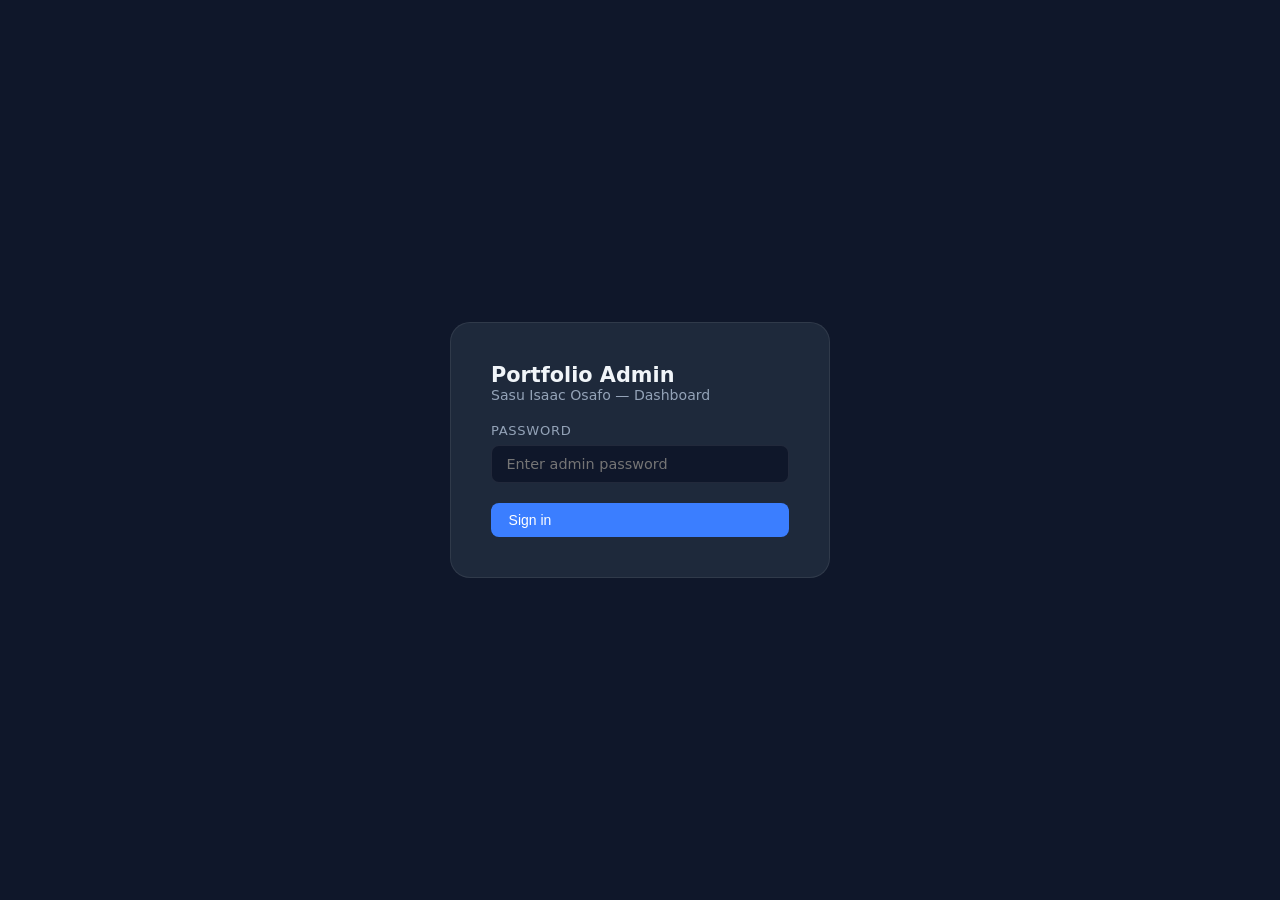
==== admin.html @ 4c16bf9d "Add portfolio CMS admin dashboard - database.py: SQLite helpers (projects CRUD, reorder) - app.py: a" ====
<!DOCTYPE html>
<html lang="en">
<head>
<meta charset="UTF-8">
<meta name="viewport" content="width=device-width, initial-scale=1.0">
<title>Portfolio Admin — Sasu Isaac Osafo</title>
<meta name="robots" content="noindex, nofollow">
<style>
  *, *::before, *::after { box-sizing: border-box; margin: 0; padding: 0; }

  :root {
    --bg: #0f172a;
    --surface: #1e293b;
    --surface2: #263349;
    --border: rgba(255,255,255,0.08);
    --accent: #3b7eff;
    --accent-soft: rgba(59,126,255,0.15);
    --text: #f1f5f9;
    --muted: #94a3b8;
    --danger: #ef4444;
    --danger-soft: rgba(239,68,68,0.12);
    --success: #22c55e;
    --radius: 12px;
  }

  body { font-family: 'Inter', system-ui, sans-serif; background: var(--bg); color: var(--text); min-height: 100vh; }

  /* ── LOGIN ── */
  #login-screen {
    display: flex; align-items: center; justify-content: center;
    min-height: 100vh;
  }
  .login-card {
    background: var(--surface); border: 1px solid var(--border);
    border-radius: 20px; padding: 2.5rem; width: 100%; max-width: 380px;
    display: flex; flex-direction: column; gap: 1.25rem;
  }
  .login-card h1 { font-size: 1.3rem; font-weight: 700; }
  .login-card p  { color: var(--muted); font-size: 0.88rem; }

  /* ── LAYOUT ── */
  #app { display: none; flex-direction: column; min-height: 100vh; }

  .topbar {
    display: flex; align-items: center; justify-content: space-between;
    padding: 1rem 2rem; background: var(--surface);
    border-bottom: 1px solid var(--border); position: sticky; top: 0; z-index: 10;
  }
  .topbar__brand { font-weight: 700; font-size: 1rem; display: flex; align-items: center; gap: 0.6rem; }
  .topbar__brand span { color: var(--accent); }

  .main { padding: 2rem; max-width: 1100px; margin: 0 auto; width: 100%; }

  /* ── BUTTONS ── */
  .btn {
    display: inline-flex; align-items: center; gap: 0.4rem;
    padding: 0.55rem 1.1rem; border-radius: 8px; font-size: 0.875rem;
    font-weight: 500; cursor: pointer; border: none; transition: all 150ms;
    text-decoration: none;
  }
  .btn--primary { background: var(--accent); color: #fff; }
  .btn--primary:hover { background: #2563eb; }
  .btn--ghost { background: transparent; color: var(--muted); border: 1px solid var(--border); }
  .btn--ghost:hover { color: var(--text); border-color: rgba(255,255,255,0.2); }
  .btn--danger { background: var(--danger-soft); color: var(--danger); border: 1px solid rgba(239,68,68,0.2); }
  .btn--danger:hover { background: var(--danger); color: #fff; }
  .btn--sm { padding: 0.35rem 0.75rem; font-size: 0.8rem; }

  /* ── FORM FIELDS ── */
  .field { display: flex; flex-direction: column; gap: 0.4rem; }
  .field label { font-size: 0.82rem; font-weight: 500; color: var(--muted); text-transform: uppercase; letter-spacing: 0.05em; }
  .field input, .field textarea, .field select {
    background: var(--bg); border: 1px solid var(--border);
    border-radius: 8px; padding: 0.65rem 0.9rem;
    color: var(--text); font-size: 0.9rem; font-family: inherit;
    transition: border-color 150ms; outline: none; width: 100%;
  }
  .field input:focus, .field textarea:focus { border-color: var(--accent); }
  .field textarea { resize: vertical; min-height: 80px; }
  .tags-input { display: flex; flex-wrap: wrap; gap: 0.4rem; align-items: center;
    background: var(--bg); border: 1px solid var(--border); border-radius: 8px;
    padding: 0.5rem 0.75rem; min-height: 42px; cursor: text; }
  .tags-input:focus-within { border-color: var(--accent); }
  .tag-pill {
    display: inline-flex; align-items: center; gap: 0.3rem;
    background: var(--accent-soft); border: 1px solid rgba(59,126,255,0.3);
    color: #93c5fd; border-radius: 999px; padding: 0.15rem 0.6rem; font-size: 0.78rem;
  }
  .tag-pill button { background: none; border: none; color: inherit; cursor: pointer; font-size: 0.9rem; line-height: 1; padding: 0; }
  .tags-input input[type="text"] {
    border: none; background: transparent; outline: none;
    color: var(--text); font-size: 0.875rem; min-width: 80px; flex: 1; padding: 0;
  }

  /* ── PROJECTS GRID ── */
  .section-header {
    display: flex; align-items: center; justify-content: space-between;
    margin-bottom: 1.5rem;
  }
  .section-header h2 { font-size: 1.1rem; font-weight: 600; }

  .projects-grid {
    display: grid; grid-template-columns: repeat(auto-fill, minmax(300px, 1fr));
    gap: 1.25rem;
  }

  .project-card {
    background: var(--surface); border: 1px solid var(--border);
    border-radius: var(--radius); overflow: hidden;
    display: flex; flex-direction: column;
    transition: border-color 200ms;
  }
  .project-card:hover { border-color: rgba(59,126,255,0.3); }

  .project-card__thumb {
    width: 100%; height: 180px; object-fit: cover;
    background: var(--surface2);
  }
  .project-card__thumb--placeholder {
    width: 100%; height: 180px; background: var(--surface2);
    display: flex; align-items: center; justify-content: center;
    color: var(--muted); font-size: 2rem;
  }

  .project-card__body { padding: 1rem 1.1rem; flex: 1; display: flex; flex-direction: column; gap: 0.5rem; }
  .project-card__title { font-weight: 600; font-size: 0.95rem; }
  .project-card__desc { font-size: 0.82rem; color: var(--muted); line-height: 1.5; flex: 1; }
  .project-card__tags { display: flex; flex-wrap: wrap; gap: 0.3rem; }
  .project-card__tag {
    font-size: 0.7rem; font-weight: 600; padding: 0.15rem 0.5rem;
    border-radius: 999px; background: var(--accent-soft);
    color: #93c5fd; border: 1px solid rgba(59,126,255,0.25);
  }
  .project-card__actions { display: flex; gap: 0.5rem; padding: 0.75rem 1.1rem; border-top: 1px solid var(--border); }

  /* ── MODAL ── */
  .modal-backdrop {
    display: none; position: fixed; inset: 0; background: rgba(0,0,0,0.6);
    z-index: 100; align-items: center; justify-content: center; padding: 1rem;
  }
  .modal-backdrop.is-open { display: flex; }
  .modal {
    background: var(--surface); border: 1px solid var(--border);
    border-radius: 20px; padding: 2rem; width: 100%; max-width: 560px;
    max-height: 90vh; overflow-y: auto;
    display: flex; flex-direction: column; gap: 1.25rem;
  }
  .modal__header { display: flex; align-items: center; justify-content: space-between; }
  .modal__header h3 { font-size: 1.1rem; font-weight: 700; }
  .modal__close { background: none; border: none; color: var(--muted); font-size: 1.4rem; cursor: pointer; line-height: 1; }
  .modal__close:hover { color: var(--text); }
  .modal__footer { display: flex; gap: 0.75rem; justify-content: flex-end; padding-top: 0.5rem; }

  /* ── IMAGE UPLOAD ── */
  .upload-area {
    border: 2px dashed var(--border); border-radius: var(--radius);
    padding: 1.5rem; text-align: center; cursor: pointer;
    transition: border-color 200ms, background 200ms;
    color: var(--muted); font-size: 0.875rem;
  }
  .upload-area:hover, .upload-area.drag-over { border-color: var(--accent); background: var(--accent-soft); }
  .upload-area input[type="file"] { display: none; }
  .upload-preview { max-width: 100%; max-height: 160px; border-radius: 8px; margin-top: 0.75rem; display: none; }

  /* ── TOAST ── */
  .toast-stack { position: fixed; bottom: 1.5rem; right: 1.5rem; display: flex; flex-direction: column; gap: 0.5rem; z-index: 999; }
  .toast {
    padding: 0.75rem 1.2rem; border-radius: 10px; font-size: 0.875rem; font-weight: 500;
    min-width: 220px; max-width: 340px; box-shadow: 0 8px 24px rgba(0,0,0,0.3);
    animation: slideIn 200ms ease;
  }
  .toast--success { background: #166534; color: #bbf7d0; border: 1px solid #16a34a; }
  .toast--error   { background: #7f1d1d; color: #fecaca; border: 1px solid #dc2626; }
  @keyframes slideIn { from { opacity:0; transform: translateX(16px); } to { opacity:1; transform: translateX(0); } }

  /* ── EMPTY STATE ── */
  .empty { text-align: center; padding: 4rem 2rem; color: var(--muted); }
  .empty p { margin-top: 0.5rem; font-size: 0.9rem; }

  /* ── SPINNER ── */
  .spinner { width: 20px; height: 20px; border: 2px solid var(--border); border-top-color: var(--accent); border-radius: 50%; animation: spin 0.7s linear infinite; }
  @keyframes spin { to { transform: rotate(360deg); } }

  .loading-state { display: flex; align-items: center; justify-content: center; padding: 3rem; gap: 0.75rem; color: var(--muted); }
</style>
</head>
<body>

<!-- ── LOGIN ─────────────────────────────────────────────── -->
<div id="login-screen">
  <div class="login-card">
    <div>
      <h1>Portfolio Admin</h1>
      <p>Sasu Isaac Osafo — Dashboard</p>
    </div>
    <div class="field">
      <label>Password</label>
      <input type="password" id="login-pass" placeholder="Enter admin password" />
    </div>
    <button class="btn btn--primary" id="login-btn">Sign in</button>
    <p id="login-error" style="color:var(--danger);font-size:.85rem;display:none;">Wrong password. Try again.</p>
  </div>
</div>

<!-- ── APP ───────────────────────────────────────────────── -->
<div id="app">
  <div class="topbar">
    <div class="topbar__brand">
      &#9670; Portfolio <span>Admin</span>
    </div>
    <div style="display:flex;gap:.75rem;align-items:center;">
      <a class="btn btn--ghost btn--sm" href="/" target="_blank">View site ↗</a>
      <button class="btn btn--ghost btn--sm" id="logout-btn">Sign out</button>
    </div>
  </div>

  <div class="main">
    <div class="section-header">
      <h2>Signature Engagements</h2>
      <button class="btn btn--primary" id="add-btn">+ Add project</button>
    </div>
    <div id="projects-container">
      <div class="loading-state"><div class="spinner"></div> Loading…</div>
    </div>
  </div>
</div>

<!-- ── MODAL ─────────────────────────────────────────────── -->
<div class="modal-backdrop" id="modal">
  <div class="modal">
    <div class="modal__header">
      <h3 id="modal-title">Add project</h3>
      <button class="modal__close" id="modal-close">&times;</button>
    </div>

    <div class="field">
      <label>Project title *</label>
      <input type="text" id="f-title" placeholder="e.g. SourceScout AI" />
    </div>

    <div class="field">
      <label>Description</label>
      <textarea id="f-desc" placeholder="What does this project do? Who is it for?"></textarea>
    </div>

    <div class="field">
      <label>Project URL</label>
      <input type="url" id="f-url" placeholder="https://yourproject.com" />
    </div>

    <div class="field">
      <label>Tech stack / tags <span style="font-weight:400;text-transform:none;letter-spacing:0">(press Enter or comma to add)</span></label>
      <div class="tags-input" id="tags-input">
        <input type="text" id="tags-raw" placeholder="Python, Flask…" />
      </div>
    </div>

    <div class="field">
      <label>Image</label>
      <div class="upload-area" id="upload-area">
        <input type="file" id="f-image-file" accept="image/*" />
        <div id="upload-placeholder">
          <div style="font-size:1.5rem;margin-bottom:.4rem;">&#128444;</div>
          Click to upload an image, or drag &amp; drop
          <div style="font-size:.78rem;margin-top:.25rem;opacity:.6">PNG, JPG, GIF, WebP</div>
        </div>
        <img id="upload-preview" class="upload-preview" alt="Preview" />
      </div>
      <div style="display:flex;align-items:center;gap:.5rem;margin-top:.5rem;color:var(--muted);font-size:.82rem;">
        <span>— or paste a URL —</span>
      </div>
      <input type="url" id="f-image-url" placeholder="https://example.com/image.png" />
    </div>

    <div class="field">
      <label>Display order <span style="font-weight:400;text-transform:none;letter-spacing:0">(0 = first)</span></label>
      <input type="number" id="f-order" value="0" min="0" />
    </div>

    <div class="modal__footer">
      <button class="btn btn--ghost" id="modal-cancel">Cancel</button>
      <button class="btn btn--primary" id="modal-save">Save project</button>
    </div>
  </div>
</div>

<!-- ── TOASTS ─────────────────────────────────────────────── -->
<div class="toast-stack" id="toasts"></div>

<script>
const API = '';
let editingId = null;
let currentTags = [];

// ── Toast ──────────────────────────────────────────────────
function toast(msg, type = 'success') {
  const el = document.createElement('div');
  el.className = `toast toast--${type}`;
  el.textContent = msg;
  document.getElementById('toasts').appendChild(el);
  setTimeout(() => el.remove(), 3500);
}

// ── Auth ───────────────────────────────────────────────────
document.getElementById('login-pass').addEventListener('keydown', e => {
  if (e.key === 'Enter') document.getElementById('login-btn').click();
});

document.getElementById('login-btn').addEventListener('click', async () => {
  const pass = document.getElementById('login-pass').value;
  const btn = document.getElementById('login-btn');
  btn.textContent = 'Signing in…'; btn.disabled = true;
  try {
    const r = await fetch(`${API}/api/admin/login`, {
      method: 'POST', headers: {'Content-Type':'application/json'},
      body: JSON.stringify({ password: pass }), credentials: 'include'
    });
    const d = await r.json();
    if (d.success) {
      document.getElementById('login-screen').style.display = 'none';
      document.getElementById('app').style.display = 'flex';
      loadProjects();
    } else {
      document.getElementById('login-error').style.display = 'block';
    }
  } finally {
    btn.textContent = 'Sign in'; btn.disabled = false;
  }
});

document.getElementById('logout-btn').addEventListener('click', async () => {
  await fetch(`${API}/api/admin/logout`, { method: 'POST', credentials: 'include' });
  location.reload();
});

// Check existing session on load
(async () => {
  const r = await fetch(`${API}/api/admin/check`, { credentials: 'include' });
  const d = await r.json();
  if (d.authenticated) {
    document.getElementById('login-screen').style.display = 'none';
    document.getElementById('app').style.display = 'flex';
    loadProjects();
  }
})();

// ── Projects ───────────────────────────────────────────────
async function loadProjects() {
  const container = document.getElementById('projects-container');
  container.innerHTML = '<div class="loading-state"><div class="spinner"></div> Loading…</div>';
  const r = await fetch(`${API}/api/admin/projects`, { credentials: 'include' });
  const projects = await r.json();
  renderProjects(projects);
}

function renderProjects(projects) {
  const container = document.getElementById('projects-container');
  if (!projects.length) {
    container.innerHTML = '<div class="empty"><div style="font-size:2.5rem">📂</div><p>No projects yet. Add your first one!</p></div>';
    return;
  }
  container.innerHTML = '';
  const grid = document.createElement('div');
  grid.className = 'projects-grid';
  projects.forEach(p => grid.appendChild(buildCard(p)));
  container.appendChild(grid);
}

function buildCard(p) {
  const card = document.createElement('div');
  card.className = 'project-card';
  card.dataset.id = p.id;

  const imgHtml = p.image_url
    ? `<img class="project-card__thumb" src="${p.image_url}" alt="${p.title}" onerror="this.style.display='none';this.nextElementSibling.style.display='flex'">`
      + `<div class="project-card__thumb--placeholder" style="display:none">🖼</div>`
    : `<div class="project-card__thumb--placeholder">🖼</div>`;

  const tagsHtml = (p.tags || []).map(t => `<span class="project-card__tag">${t}</span>`).join('');

  card.innerHTML = `
    ${imgHtml}
    <div class="project-card__body">
      <div class="project-card__title">${p.title}</div>
      <div class="project-card__desc">${p.description || '<em style="opacity:.5">No description</em>'}</div>
      ${tagsHtml ? `<div class="project-card__tags">${tagsHtml}</div>` : ''}
      ${p.project_url ? `<a href="${p.project_url}" target="_blank" rel="noopener" style="font-size:.8rem;color:var(--accent);margin-top:.25rem;display:inline-block;">${p.project_url} ↗</a>` : ''}
    </div>
    <div class="project-card__actions">
      <button class="btn btn--ghost btn--sm edit-btn">✏️ Edit</button>
      <button class="btn btn--danger btn--sm delete-btn">🗑 Delete</button>
    </div>`;

  card.querySelector('.edit-btn').addEventListener('click', () => openEdit(p));
  card.querySelector('.delete-btn').addEventListener('click', () => confirmDelete(p));
  return card;
}

// ── Tags input ─────────────────────────────────────────────
function renderTags() {
  const container = document.getElementById('tags-input');
  container.querySelectorAll('.tag-pill').forEach(el => el.remove());
  const input = document.getElementById('tags-raw');
  currentTags.forEach(tag => {
    const pill = document.createElement('span');
    pill.className = 'tag-pill';
    pill.innerHTML = `${tag} <button type="button" data-tag="${tag}">&times;</button>`;
    pill.querySelector('button').addEventListener('click', () => {
      currentTags = currentTags.filter(t => t !== tag);
      renderTags();
    });
    container.insertBefore(pill, input);
  });
}

document.getElementById('tags-input').addEventListener('click', () => {
  document.getElementById('tags-raw').focus();
});

document.getElementById('tags-raw').addEventListener('keydown', e => {
  if (e.key === 'Enter' || e.key === ',') {
    e.preventDefault();
    addTag(e.target.value);
  }
  if (e.key === 'Backspace' && !e.target.value && currentTags.length) {
    currentTags.pop();
    renderTags();
  }
});

document.getElementById('tags-raw').addEventListener('blur', e => {
  if (e.target.value.trim()) addTag(e.target.value);
});

function addTag(val) {
  const tag = val.trim().replace(/,/g, '');
  if (tag && !currentTags.includes(tag)) {
    currentTags.push(tag);
    renderTags();
  }
  document.getElementById('tags-raw').value = '';
}

// ── Image upload ───────────────────────────────────────────
let uploadedImageUrl = null;

const uploadArea = document.getElementById('upload-area');
const fileInput  = document.getElementById('f-image-file');
const preview    = document.getElementById('upload-preview');

uploadArea.addEventListener('click', () => fileInput.click());
uploadArea.addEventListener('dragover', e => { e.preventDefault(); uploadArea.classList.add('drag-over'); });
uploadArea.addEventListener('dragleave', () => uploadArea.classList.remove('drag-over'));
uploadArea.addEventListener('drop', e => {
  e.preventDefault(); uploadArea.classList.remove('drag-over');
  if (e.dataTransfer.files[0]) handleFile(e.dataTransfer.files[0]);
});
fileInput.addEventListener('change', () => { if (fileInput.files[0]) handleFile(fileInput.files[0]); });

async function handleFile(file) {
  const fd = new FormData();
  fd.append('image', file);
  uploadArea.querySelector('#upload-placeholder').textContent = 'Uploading…';
  try {
    const r = await fetch(`${API}/api/admin/upload`, { method: 'POST', body: fd, credentials: 'include' });
    const d = await r.json();
    if (d.url) {
      uploadedImageUrl = d.url;
      document.getElementById('f-image-url').value = d.url;
      preview.src = d.url;
      preview.style.display = 'block';
      document.getElementById('upload-placeholder').innerHTML = '✅ Uploaded';
    } else {
      toast(d.error || 'Upload failed', 'error');
      resetUploadArea();
    }
  } catch {
    toast('Upload failed', 'error');
    resetUploadArea();
  }
}

function resetUploadArea() {
  document.getElementById('upload-placeholder').innerHTML = `<div style="font-size:1.5rem;margin-bottom:.4rem;">🖼</div>Click to upload or drag & drop<div style="font-size:.78rem;margin-top:.25rem;opacity:.6">PNG, JPG, GIF, WebP</div>`;
  preview.style.display = 'none';
  uploadedImageUrl = null;
}

// ── Modal ──────────────────────────────────────────────────
function openModal(title) {
  document.getElementById('modal-title').textContent = title;
  document.getElementById('modal').classList.add('is-open');
}

function closeModal() {
  document.getElementById('modal').classList.remove('is-open');
  editingId = null;
  currentTags = [];
  document.getElementById('f-title').value = '';
  document.getElementById('f-desc').value = '';
  document.getElementById('f-url').value = '';
  document.getElementById('f-image-url').value = '';
  document.getElementById('f-order').value = 0;
  document.getElementById('tags-raw').value = '';
  renderTags();
  resetUploadArea();
}

document.getElementById('modal-close').addEventListener('click', closeModal);
document.getElementById('modal-cancel').addEventListener('click', closeModal);
document.getElementById('modal').addEventListener('click', e => { if (e.target === document.getElementById('modal')) closeModal(); });

document.getElementById('add-btn').addEventListener('click', () => {
  editingId = null;
  openModal('Add project');
});

function openEdit(p) {
  editingId = p.id;
  document.getElementById('f-title').value   = p.title || '';
  document.getElementById('f-desc').value    = p.description || '';
  document.getElementById('f-url').value     = p.project_url || '';
  document.getElementById('f-image-url').value = p.image_url || '';
  document.getElementById('f-order').value   = p.order_index ?? 0;
  currentTags = [...(p.tags || [])];
  renderTags();
  if (p.image_url) {
    preview.src = p.image_url;
    preview.style.display = 'block';
    document.getElementById('upload-placeholder').innerHTML = '✅ Image set';
  }
  openModal('Edit project');
}

document.getElementById('modal-save').addEventListener('click', async () => {
  const title = document.getElementById('f-title').value.trim();
  if (!title) { toast('Title is required', 'error'); return; }

  // Flush any unsubmitted tag text
  const rawTag = document.getElementById('tags-raw').value.trim();
  if (rawTag) addTag(rawTag);

  const imageUrl = document.getElementById('f-image-url').value.trim();

  const payload = {
    title,
    description: document.getElementById('f-desc').value.trim(),
    project_url: document.getElementById('f-url').value.trim(),
    image_url:   imageUrl,
    tags:        currentTags,
    order_index: parseInt(document.getElementById('f-order').value) || 0,
  };

  const btn = document.getElementById('modal-save');
  btn.textContent = 'Saving…'; btn.disabled = true;

  try {
    const url    = editingId ? `${API}/api/admin/projects/${editingId}` : `${API}/api/admin/projects`;
    const method = editingId ? 'PUT' : 'POST';
    const r = await fetch(url, {
      method, credentials: 'include',
      headers: {'Content-Type':'application/json'},
      body: JSON.stringify(payload)
    });
    if (r.ok) {
      toast(editingId ? 'Project updated ✓' : 'Project added ✓');
      closeModal();
      loadProjects();
    } else {
      const d = await r.json();
      toast(d.error || 'Save failed', 'error');
    }
  } finally {
    btn.textContent = 'Save project'; btn.disabled = false;
  }
});

// ── Delete ─────────────────────────────────────────────────
function confirmDelete(p) {
  if (!confirm(`Delete "${p.title}"? This cannot be undone.`)) return;
  fetch(`${API}/api/admin/projects/${p.id}`, { method: 'DELETE', credentials: 'include' })
    .then(() => { toast('Project deleted'); loadProjects(); })
    .catch(() => toast('Delete failed', 'error'));
}
</script>
</body>
</html>
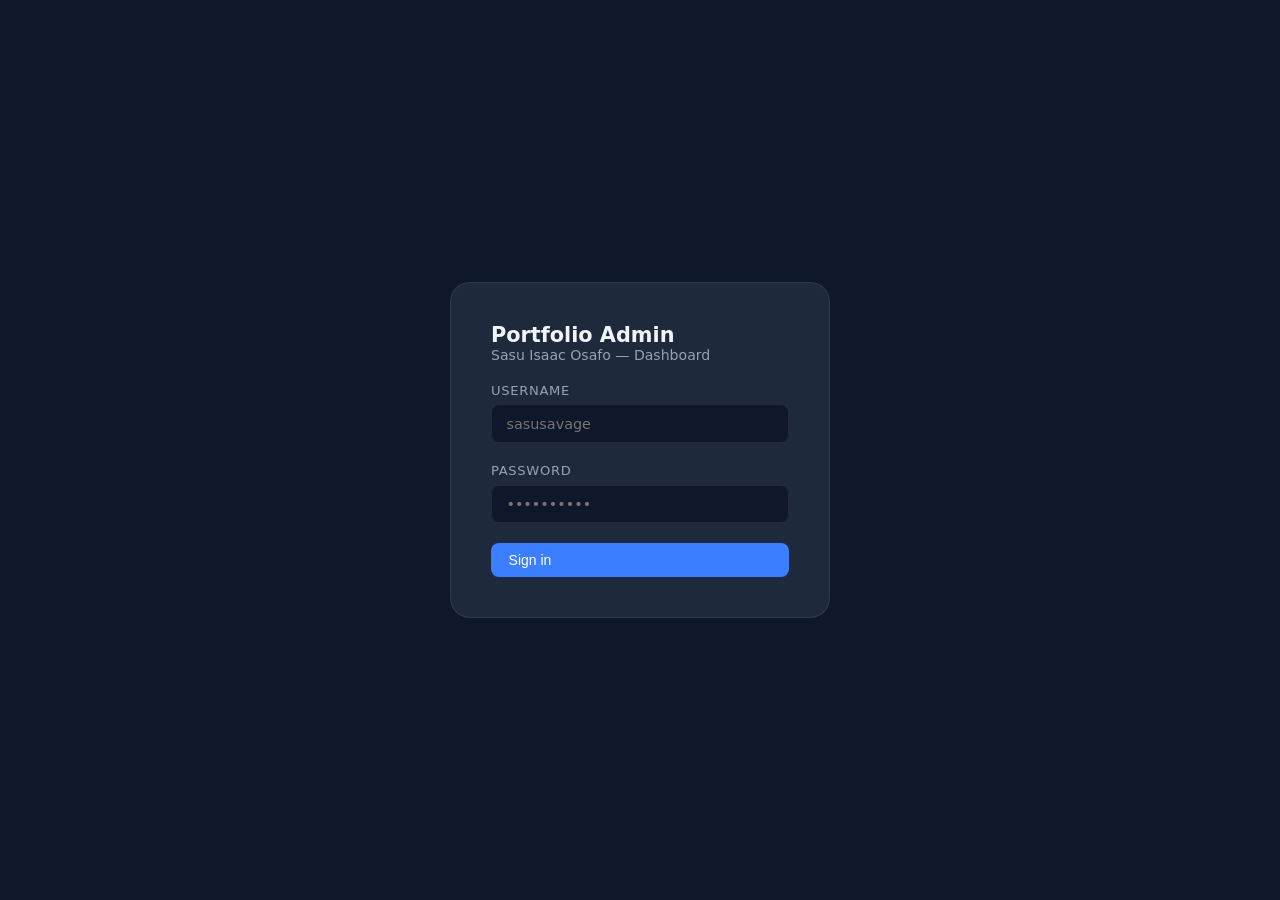
==== commit 870e4854: "Switch to PostgreSQL, hash admin credentials in DB, configurable upload path - database.py: rewritte" ====
--- a/admin.html
+++ b/admin.html
@@ -194,11 +194,15 @@
       <p>Sasu Isaac Osafo — Dashboard</p>
     </div>
     <div class="field">
+      <label>Username</label>
+      <input type="text" id="login-user" placeholder="sasusavage" autocomplete="username" />
+    </div>
+    <div class="field">
       <label>Password</label>
-      <input type="password" id="login-pass" placeholder="Enter admin password" />
+      <input type="password" id="login-pass" placeholder="••••••••••" autocomplete="current-password" />
     </div>
     <button class="btn btn--primary" id="login-btn">Sign in</button>
-    <p id="login-error" style="color:var(--danger);font-size:.85rem;display:none;">Wrong password. Try again.</p>
+    <p id="login-error" style="color:var(--danger);font-size:.85rem;display:none;">Invalid username or password.</p>
   </div>
 </div>
 
@@ -302,18 +306,21 @@
 }
 
 // ── Auth ───────────────────────────────────────────────────
-document.getElementById('login-pass').addEventListener('keydown', e => {
-  if (e.key === 'Enter') document.getElementById('login-btn').click();
+['login-user', 'login-pass'].forEach(id => {
+  document.getElementById(id).addEventListener('keydown', e => {
+    if (e.key === 'Enter') document.getElementById('login-btn').click();
+  });
 });
 
 document.getElementById('login-btn').addEventListener('click', async () => {
-  const pass = document.getElementById('login-pass').value;
-  const btn = document.getElementById('login-btn');
+  const username = document.getElementById('login-user').value.trim();
+  const pass     = document.getElementById('login-pass').value;
+  const btn      = document.getElementById('login-btn');
   btn.textContent = 'Signing in…'; btn.disabled = true;
   try {
     const r = await fetch(`${API}/api/admin/login`, {
       method: 'POST', headers: {'Content-Type':'application/json'},
-      body: JSON.stringify({ password: pass }), credentials: 'include'
+      body: JSON.stringify({ username, password: pass }), credentials: 'include'
     });
     const d = await r.json();
     if (d.success) {
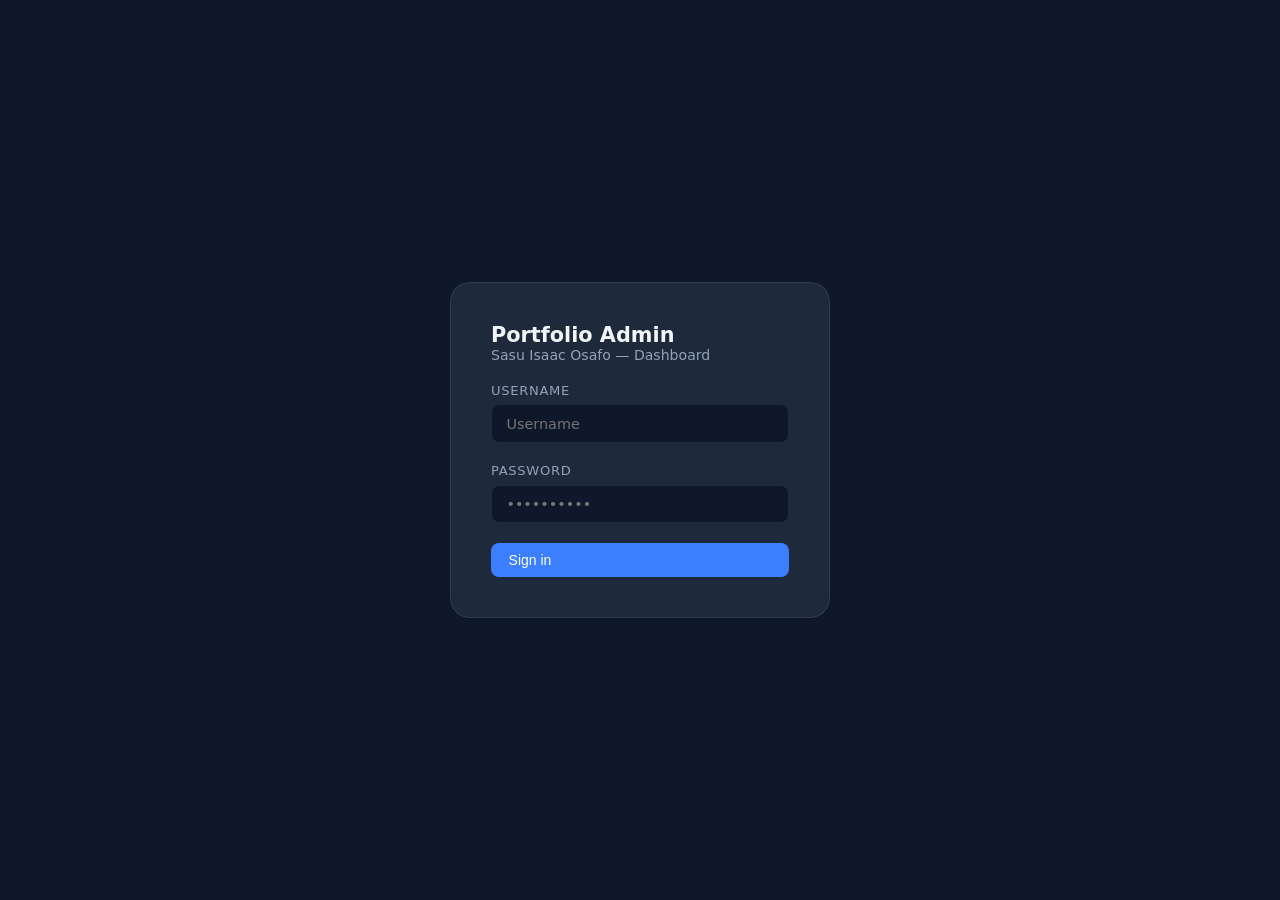
==== commit 85a27c86: "Remove hardcoded username from admin login placeholder" ====
--- a/admin.html
+++ b/admin.html
@@ -195,7 +195,7 @@
     </div>
     <div class="field">
       <label>Username</label>
-      <input type="text" id="login-user" placeholder="sasusavage" autocomplete="username" />
+      <input type="text" id="login-user" placeholder="Username" autocomplete="username" />
     </div>
     <div class="field">
       <label>Password</label>
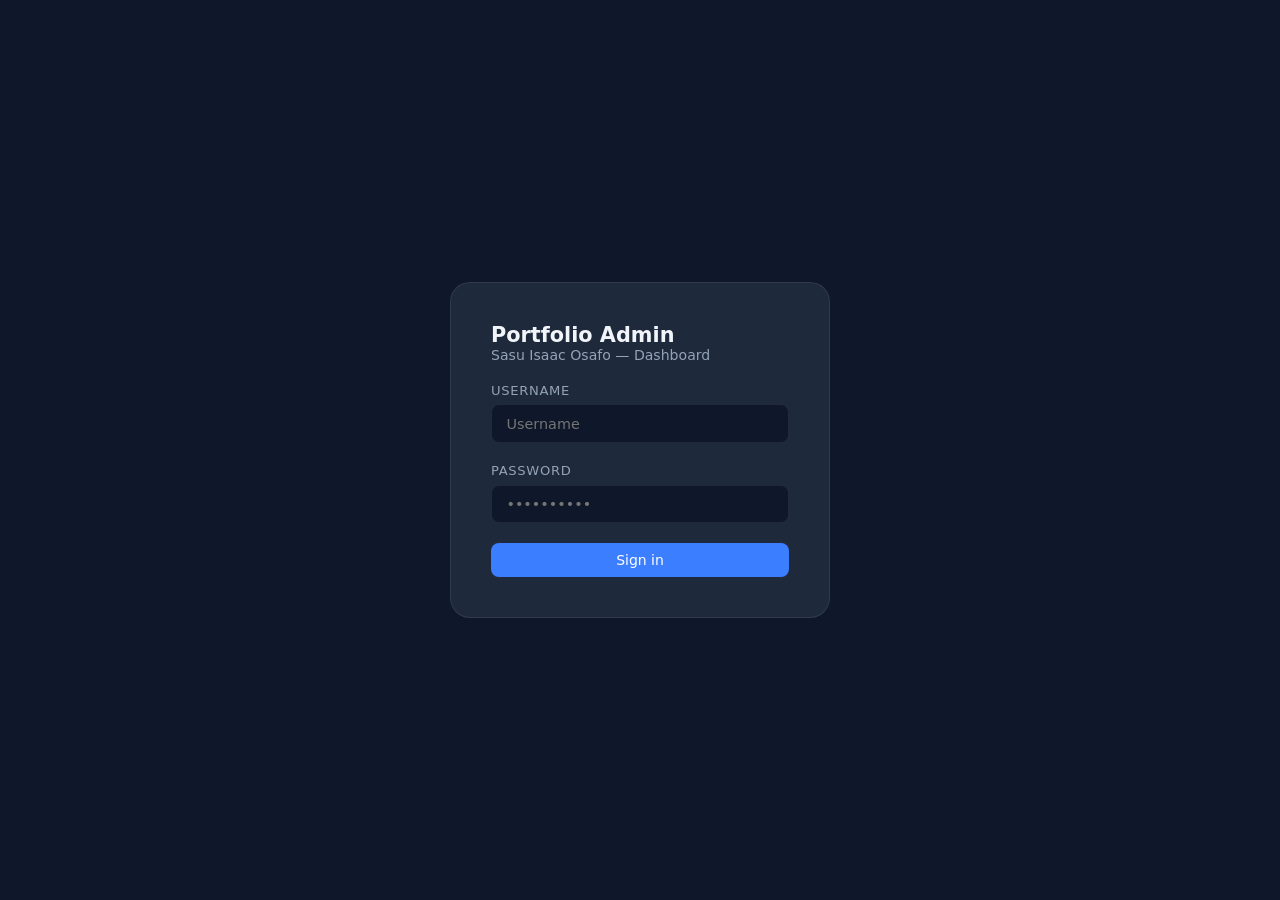
==== commit 7bb65f39: "Full CMS: all page sections editable from admin dashboard - database.py: site_content table with see" ====
--- a/admin.html
+++ b/admin.html
@@ -6,297 +6,338 @@
 <title>Portfolio Admin — Sasu Isaac Osafo</title>
 <meta name="robots" content="noindex, nofollow">
 <style>
-  *, *::before, *::after { box-sizing: border-box; margin: 0; padding: 0; }
-
-  :root {
-    --bg: #0f172a;
-    --surface: #1e293b;
-    --surface2: #263349;
-    --border: rgba(255,255,255,0.08);
-    --accent: #3b7eff;
-    --accent-soft: rgba(59,126,255,0.15);
-    --text: #f1f5f9;
-    --muted: #94a3b8;
-    --danger: #ef4444;
-    --danger-soft: rgba(239,68,68,0.12);
-    --success: #22c55e;
-    --radius: 12px;
-  }
-
-  body { font-family: 'Inter', system-ui, sans-serif; background: var(--bg); color: var(--text); min-height: 100vh; }
-
-  /* ── LOGIN ── */
-  #login-screen {
-    display: flex; align-items: center; justify-content: center;
-    min-height: 100vh;
-  }
-  .login-card {
-    background: var(--surface); border: 1px solid var(--border);
-    border-radius: 20px; padding: 2.5rem; width: 100%; max-width: 380px;
-    display: flex; flex-direction: column; gap: 1.25rem;
-  }
-  .login-card h1 { font-size: 1.3rem; font-weight: 700; }
-  .login-card p  { color: var(--muted); font-size: 0.88rem; }
-
-  /* ── LAYOUT ── */
-  #app { display: none; flex-direction: column; min-height: 100vh; }
-
-  .topbar {
-    display: flex; align-items: center; justify-content: space-between;
-    padding: 1rem 2rem; background: var(--surface);
-    border-bottom: 1px solid var(--border); position: sticky; top: 0; z-index: 10;
-  }
-  .topbar__brand { font-weight: 700; font-size: 1rem; display: flex; align-items: center; gap: 0.6rem; }
-  .topbar__brand span { color: var(--accent); }
-
-  .main { padding: 2rem; max-width: 1100px; margin: 0 auto; width: 100%; }
-
-  /* ── BUTTONS ── */
-  .btn {
-    display: inline-flex; align-items: center; gap: 0.4rem;
-    padding: 0.55rem 1.1rem; border-radius: 8px; font-size: 0.875rem;
-    font-weight: 500; cursor: pointer; border: none; transition: all 150ms;
-    text-decoration: none;
-  }
-  .btn--primary { background: var(--accent); color: #fff; }
-  .btn--primary:hover { background: #2563eb; }
-  .btn--ghost { background: transparent; color: var(--muted); border: 1px solid var(--border); }
-  .btn--ghost:hover { color: var(--text); border-color: rgba(255,255,255,0.2); }
-  .btn--danger { background: var(--danger-soft); color: var(--danger); border: 1px solid rgba(239,68,68,0.2); }
-  .btn--danger:hover { background: var(--danger); color: #fff; }
-  .btn--sm { padding: 0.35rem 0.75rem; font-size: 0.8rem; }
-
-  /* ── FORM FIELDS ── */
-  .field { display: flex; flex-direction: column; gap: 0.4rem; }
-  .field label { font-size: 0.82rem; font-weight: 500; color: var(--muted); text-transform: uppercase; letter-spacing: 0.05em; }
-  .field input, .field textarea, .field select {
-    background: var(--bg); border: 1px solid var(--border);
-    border-radius: 8px; padding: 0.65rem 0.9rem;
-    color: var(--text); font-size: 0.9rem; font-family: inherit;
-    transition: border-color 150ms; outline: none; width: 100%;
-  }
-  .field input:focus, .field textarea:focus { border-color: var(--accent); }
-  .field textarea { resize: vertical; min-height: 80px; }
-  .tags-input { display: flex; flex-wrap: wrap; gap: 0.4rem; align-items: center;
-    background: var(--bg); border: 1px solid var(--border); border-radius: 8px;
-    padding: 0.5rem 0.75rem; min-height: 42px; cursor: text; }
-  .tags-input:focus-within { border-color: var(--accent); }
-  .tag-pill {
-    display: inline-flex; align-items: center; gap: 0.3rem;
-    background: var(--accent-soft); border: 1px solid rgba(59,126,255,0.3);
-    color: #93c5fd; border-radius: 999px; padding: 0.15rem 0.6rem; font-size: 0.78rem;
-  }
-  .tag-pill button { background: none; border: none; color: inherit; cursor: pointer; font-size: 0.9rem; line-height: 1; padding: 0; }
-  .tags-input input[type="text"] {
-    border: none; background: transparent; outline: none;
-    color: var(--text); font-size: 0.875rem; min-width: 80px; flex: 1; padding: 0;
-  }
-
-  /* ── PROJECTS GRID ── */
-  .section-header {
-    display: flex; align-items: center; justify-content: space-between;
-    margin-bottom: 1.5rem;
-  }
-  .section-header h2 { font-size: 1.1rem; font-weight: 600; }
-
-  .projects-grid {
-    display: grid; grid-template-columns: repeat(auto-fill, minmax(300px, 1fr));
-    gap: 1.25rem;
-  }
-
-  .project-card {
-    background: var(--surface); border: 1px solid var(--border);
-    border-radius: var(--radius); overflow: hidden;
-    display: flex; flex-direction: column;
-    transition: border-color 200ms;
-  }
-  .project-card:hover { border-color: rgba(59,126,255,0.3); }
-
-  .project-card__thumb {
-    width: 100%; height: 180px; object-fit: cover;
-    background: var(--surface2);
-  }
-  .project-card__thumb--placeholder {
-    width: 100%; height: 180px; background: var(--surface2);
-    display: flex; align-items: center; justify-content: center;
-    color: var(--muted); font-size: 2rem;
-  }
-
-  .project-card__body { padding: 1rem 1.1rem; flex: 1; display: flex; flex-direction: column; gap: 0.5rem; }
-  .project-card__title { font-weight: 600; font-size: 0.95rem; }
-  .project-card__desc { font-size: 0.82rem; color: var(--muted); line-height: 1.5; flex: 1; }
-  .project-card__tags { display: flex; flex-wrap: wrap; gap: 0.3rem; }
-  .project-card__tag {
-    font-size: 0.7rem; font-weight: 600; padding: 0.15rem 0.5rem;
-    border-radius: 999px; background: var(--accent-soft);
-    color: #93c5fd; border: 1px solid rgba(59,126,255,0.25);
-  }
-  .project-card__actions { display: flex; gap: 0.5rem; padding: 0.75rem 1.1rem; border-top: 1px solid var(--border); }
-
-  /* ── MODAL ── */
-  .modal-backdrop {
-    display: none; position: fixed; inset: 0; background: rgba(0,0,0,0.6);
-    z-index: 100; align-items: center; justify-content: center; padding: 1rem;
-  }
-  .modal-backdrop.is-open { display: flex; }
-  .modal {
-    background: var(--surface); border: 1px solid var(--border);
-    border-radius: 20px; padding: 2rem; width: 100%; max-width: 560px;
-    max-height: 90vh; overflow-y: auto;
-    display: flex; flex-direction: column; gap: 1.25rem;
-  }
-  .modal__header { display: flex; align-items: center; justify-content: space-between; }
-  .modal__header h3 { font-size: 1.1rem; font-weight: 700; }
-  .modal__close { background: none; border: none; color: var(--muted); font-size: 1.4rem; cursor: pointer; line-height: 1; }
-  .modal__close:hover { color: var(--text); }
-  .modal__footer { display: flex; gap: 0.75rem; justify-content: flex-end; padding-top: 0.5rem; }
-
-  /* ── IMAGE UPLOAD ── */
-  .upload-area {
-    border: 2px dashed var(--border); border-radius: var(--radius);
-    padding: 1.5rem; text-align: center; cursor: pointer;
-    transition: border-color 200ms, background 200ms;
-    color: var(--muted); font-size: 0.875rem;
-  }
-  .upload-area:hover, .upload-area.drag-over { border-color: var(--accent); background: var(--accent-soft); }
-  .upload-area input[type="file"] { display: none; }
-  .upload-preview { max-width: 100%; max-height: 160px; border-radius: 8px; margin-top: 0.75rem; display: none; }
-
-  /* ── TOAST ── */
-  .toast-stack { position: fixed; bottom: 1.5rem; right: 1.5rem; display: flex; flex-direction: column; gap: 0.5rem; z-index: 999; }
-  .toast {
-    padding: 0.75rem 1.2rem; border-radius: 10px; font-size: 0.875rem; font-weight: 500;
-    min-width: 220px; max-width: 340px; box-shadow: 0 8px 24px rgba(0,0,0,0.3);
-    animation: slideIn 200ms ease;
-  }
-  .toast--success { background: #166534; color: #bbf7d0; border: 1px solid #16a34a; }
-  .toast--error   { background: #7f1d1d; color: #fecaca; border: 1px solid #dc2626; }
-  @keyframes slideIn { from { opacity:0; transform: translateX(16px); } to { opacity:1; transform: translateX(0); } }
-
-  /* ── EMPTY STATE ── */
-  .empty { text-align: center; padding: 4rem 2rem; color: var(--muted); }
-  .empty p { margin-top: 0.5rem; font-size: 0.9rem; }
-
-  /* ── SPINNER ── */
-  .spinner { width: 20px; height: 20px; border: 2px solid var(--border); border-top-color: var(--accent); border-radius: 50%; animation: spin 0.7s linear infinite; }
-  @keyframes spin { to { transform: rotate(360deg); } }
-
-  .loading-state { display: flex; align-items: center; justify-content: center; padding: 3rem; gap: 0.75rem; color: var(--muted); }
+*, *::before, *::after { box-sizing: border-box; margin: 0; padding: 0; }
+:root {
+  --bg: #0f172a; --surface: #1e293b; --surface2: #263349;
+  --border: rgba(255,255,255,0.08); --accent: #3b7eff;
+  --accent-soft: rgba(59,126,255,0.15); --accent-strong: rgba(59,126,255,0.35);
+  --text: #f1f5f9; --muted: #94a3b8; --danger: #ef4444;
+  --danger-soft: rgba(239,68,68,0.12); --success: #22c55e; --radius: 12px;
+}
+body { font-family: 'Inter', system-ui, sans-serif; background: var(--bg); color: var(--text); min-height: 100vh; }
+
+/* LOGIN */
+#login-screen { display: flex; align-items: center; justify-content: center; min-height: 100vh; }
+.login-card { background: var(--surface); border: 1px solid var(--border); border-radius: 20px; padding: 2.5rem; width: 100%; max-width: 380px; display: flex; flex-direction: column; gap: 1.25rem; }
+.login-card h1 { font-size: 1.3rem; font-weight: 700; }
+.login-card p  { color: var(--muted); font-size: 0.88rem; }
+
+/* APP SHELL */
+#app { display: none; flex-direction: column; min-height: 100vh; }
+.topbar { display: flex; align-items: center; justify-content: space-between; padding: 1rem 2rem; background: var(--surface); border-bottom: 1px solid var(--border); position: sticky; top: 0; z-index: 10; }
+.topbar__brand { font-weight: 700; font-size: 1rem; display: flex; align-items: center; gap: 0.6rem; }
+.topbar__brand span { color: var(--accent); }
+
+/* TABS */
+.tabs-bar { display: flex; gap: 0.25rem; padding: 1rem 2rem 0; border-bottom: 1px solid var(--border); background: var(--surface); overflow-x: auto; }
+.tab-btn { background: none; border: none; color: var(--muted); font-size: 0.875rem; font-weight: 500; padding: 0.6rem 1rem; border-radius: 8px 8px 0 0; cursor: pointer; white-space: nowrap; border-bottom: 2px solid transparent; transition: color 150ms, border-color 150ms; }
+.tab-btn.is-active { color: var(--accent); border-bottom-color: var(--accent); }
+.tab-btn:hover:not(.is-active) { color: var(--text); }
+
+.main { padding: 2rem; max-width: 900px; margin: 0 auto; width: 100%; }
+.tab-panel { display: none; }
+.tab-panel.is-active { display: block; }
+
+/* BUTTONS */
+.btn { display: inline-flex; align-items: center; gap: 0.4rem; padding: 0.55rem 1.1rem; border-radius: 8px; font-size: 0.875rem; font-weight: 500; cursor: pointer; border: none; transition: all 150ms; text-decoration: none; font-family: inherit; }
+.btn--primary { background: var(--accent); color: #fff; }
+.btn--primary:hover { background: #2563eb; }
+.btn--ghost { background: transparent; color: var(--muted); border: 1px solid var(--border); }
+.btn--ghost:hover { color: var(--text); border-color: rgba(255,255,255,0.2); }
+.btn--danger { background: var(--danger-soft); color: var(--danger); border: 1px solid rgba(239,68,68,0.2); }
+.btn--danger:hover { background: var(--danger); color: #fff; }
+.btn--sm { padding: 0.35rem 0.75rem; font-size: 0.8rem; }
+.btn--full { width: 100%; justify-content: center; }
+
+/* FIELDS */
+.field { display: flex; flex-direction: column; gap: 0.4rem; }
+.field label { font-size: 0.82rem; font-weight: 500; color: var(--muted); text-transform: uppercase; letter-spacing: 0.05em; }
+.field input, .field textarea, .field select { background: var(--bg); border: 1px solid var(--border); border-radius: 8px; padding: 0.65rem 0.9rem; color: var(--text); font-size: 0.9rem; font-family: inherit; transition: border-color 150ms; outline: none; width: 100%; }
+.field input:focus, .field textarea:focus { border-color: var(--accent); }
+.field textarea { resize: vertical; min-height: 80px; }
+.hint { font-size: 0.78rem; color: var(--muted); margin-top: 0.2rem; }
+
+/* FORM GRID */
+.form-grid { display: grid; grid-template-columns: 1fr 1fr; gap: 1rem; }
+.form-grid .span2 { grid-column: 1 / -1; }
+@media (max-width: 600px) { .form-grid { grid-template-columns: 1fr; } .form-grid .span2 { grid-column: 1; } }
+
+/* SECTION CARD */
+.section-card { background: var(--surface); border: 1px solid var(--border); border-radius: var(--radius); padding: 1.5rem; display: flex; flex-direction: column; gap: 1.1rem; margin-bottom: 1.25rem; }
+.section-card__header { display: flex; align-items: center; justify-content: space-between; }
+.section-card__title { font-size: 0.9rem; font-weight: 600; color: var(--text); }
+.section-save-row { display: flex; justify-content: flex-end; padding-top: 0.5rem; border-top: 1px solid var(--border); }
+
+/* REPEATER */
+.repeater { display: flex; flex-direction: column; gap: 0.75rem; }
+.repeater-item { background: var(--surface2); border: 1px solid var(--border); border-radius: 10px; padding: 1rem; display: flex; flex-direction: column; gap: 0.75rem; position: relative; }
+.repeater-item__remove { position: absolute; top: 0.6rem; right: 0.6rem; background: none; border: none; color: var(--muted); cursor: pointer; font-size: 1rem; line-height: 1; }
+.repeater-item__remove:hover { color: var(--danger); }
+.repeater-add { margin-top: 0.25rem; }
+
+/* TAGS */
+.tags-input { display: flex; flex-wrap: wrap; gap: 0.4rem; align-items: center; background: var(--bg); border: 1px solid var(--border); border-radius: 8px; padding: 0.5rem 0.75rem; min-height: 42px; cursor: text; }
+.tags-input:focus-within { border-color: var(--accent); }
+.tag-pill { display: inline-flex; align-items: center; gap: 0.3rem; background: var(--accent-soft); border: 1px solid var(--accent-strong); color: #93c5fd; border-radius: 999px; padding: 0.15rem 0.6rem; font-size: 0.78rem; }
+.tag-pill button { background: none; border: none; color: inherit; cursor: pointer; font-size: 0.9rem; line-height: 1; padding: 0; }
+.tags-input input[type="text"] { border: none; background: transparent; outline: none; color: var(--text); font-size: 0.875rem; min-width: 80px; flex: 1; padding: 0; font-family: inherit; }
+
+/* PROJECTS */
+.projects-grid { display: grid; grid-template-columns: repeat(auto-fill, minmax(260px, 1fr)); gap: 1rem; }
+.project-card { background: var(--surface); border: 1px solid var(--border); border-radius: var(--radius); overflow: hidden; display: flex; flex-direction: column; }
+.project-card__thumb { width: 100%; height: 160px; object-fit: cover; background: var(--surface2); }
+.project-card__thumb--placeholder { width: 100%; height: 160px; background: var(--surface2); display: flex; align-items: center; justify-content: center; color: var(--muted); font-size: 2rem; }
+.project-card__body { padding: 0.9rem 1rem; flex: 1; display: flex; flex-direction: column; gap: 0.4rem; }
+.project-card__title { font-weight: 600; font-size: 0.9rem; }
+.project-card__desc { font-size: 0.8rem; color: var(--muted); flex: 1; }
+.project-card__tags { display: flex; flex-wrap: wrap; gap: 0.25rem; }
+.project-card__tag { font-size: 0.68rem; font-weight: 600; padding: 0.12rem 0.45rem; border-radius: 999px; background: var(--accent-soft); color: #93c5fd; border: 1px solid var(--accent-strong); }
+.project-card__actions { display: flex; gap: 0.5rem; padding: 0.65rem 1rem; border-top: 1px solid var(--border); }
+
+/* UPLOAD */
+.upload-area { border: 2px dashed var(--border); border-radius: var(--radius); padding: 1.25rem; text-align: center; cursor: pointer; transition: border-color 200ms, background 200ms; color: var(--muted); font-size: 0.875rem; }
+.upload-area:hover, .upload-area.drag-over { border-color: var(--accent); background: var(--accent-soft); }
+.upload-area input[type="file"] { display: none; }
+.upload-preview { max-width: 100%; max-height: 140px; border-radius: 8px; margin-top: 0.75rem; display: none; }
+
+/* MODAL */
+.modal-backdrop { display: none; position: fixed; inset: 0; background: rgba(0,0,0,0.6); z-index: 100; align-items: center; justify-content: center; padding: 1rem; }
+.modal-backdrop.is-open { display: flex; }
+.modal { background: var(--surface); border: 1px solid var(--border); border-radius: 20px; padding: 2rem; width: 100%; max-width: 540px; max-height: 90vh; overflow-y: auto; display: flex; flex-direction: column; gap: 1.1rem; }
+.modal__header { display: flex; align-items: center; justify-content: space-between; }
+.modal__header h3 { font-size: 1.05rem; font-weight: 700; }
+.modal__close { background: none; border: none; color: var(--muted); font-size: 1.4rem; cursor: pointer; }
+.modal__close:hover { color: var(--text); }
+.modal__footer { display: flex; gap: 0.75rem; justify-content: flex-end; padding-top: 0.5rem; }
+
+/* MISC */
+.section-header { display: flex; align-items: center; justify-content: space-between; margin-bottom: 1.25rem; }
+.section-header h2 { font-size: 1.05rem; font-weight: 600; }
+.empty { text-align: center; padding: 3rem 2rem; color: var(--muted); }
+.loading-state { display: flex; align-items: center; justify-content: center; padding: 3rem; gap: 0.75rem; color: var(--muted); }
+.spinner { width: 20px; height: 20px; border: 2px solid var(--border); border-top-color: var(--accent); border-radius: 50%; animation: spin 0.7s linear infinite; }
+@keyframes spin { to { transform: rotate(360deg); } }
+.toast-stack { position: fixed; bottom: 1.5rem; right: 1.5rem; display: flex; flex-direction: column; gap: 0.5rem; z-index: 999; }
+.toast { padding: 0.75rem 1.2rem; border-radius: 10px; font-size: 0.875rem; font-weight: 500; min-width: 220px; max-width: 340px; box-shadow: 0 8px 24px rgba(0,0,0,0.3); animation: slideIn 200ms ease; }
+.toast--success { background: #166534; color: #bbf7d0; border: 1px solid #16a34a; }
+.toast--error   { background: #7f1d1d; color: #fecaca; border: 1px solid #dc2626; }
+@keyframes slideIn { from { opacity:0; transform: translateX(16px); } to { opacity:1; transform: translateX(0); } }
+.pill { display: inline-block; font-size: 0.72rem; font-weight: 600; padding: 0.15rem 0.55rem; border-radius: 999px; background: var(--accent-soft); color: #93c5fd; border: 1px solid var(--accent-strong); }
 </style>
 </head>
 <body>
 
-<!-- ── LOGIN ─────────────────────────────────────────────── -->
+<!-- LOGIN -->
 <div id="login-screen">
   <div class="login-card">
-    <div>
-      <h1>Portfolio Admin</h1>
-      <p>Sasu Isaac Osafo — Dashboard</p>
-    </div>
-    <div class="field">
-      <label>Username</label>
-      <input type="text" id="login-user" placeholder="Username" autocomplete="username" />
-    </div>
-    <div class="field">
-      <label>Password</label>
-      <input type="password" id="login-pass" placeholder="••••••••••" autocomplete="current-password" />
-    </div>
-    <button class="btn btn--primary" id="login-btn">Sign in</button>
+    <div><h1>Portfolio Admin</h1><p>Sasu Isaac Osafo — Dashboard</p></div>
+    <div class="field"><label>Username</label><input type="text" id="login-user" placeholder="Username" autocomplete="username" /></div>
+    <div class="field"><label>Password</label><input type="password" id="login-pass" placeholder="••••••••••" autocomplete="current-password" /></div>
+    <button class="btn btn--primary btn--full" id="login-btn">Sign in</button>
     <p id="login-error" style="color:var(--danger);font-size:.85rem;display:none;">Invalid username or password.</p>
   </div>
 </div>
 
-<!-- ── APP ───────────────────────────────────────────────── -->
+<!-- APP -->
 <div id="app">
   <div class="topbar">
-    <div class="topbar__brand">
-      &#9670; Portfolio <span>Admin</span>
-    </div>
+    <div class="topbar__brand">&#9670; Portfolio <span>Admin</span></div>
     <div style="display:flex;gap:.75rem;align-items:center;">
       <a class="btn btn--ghost btn--sm" href="/" target="_blank">View site ↗</a>
       <button class="btn btn--ghost btn--sm" id="logout-btn">Sign out</button>
     </div>
   </div>
 
+  <div class="tabs-bar">
+    <button class="tab-btn is-active" data-tab="hero">Hero</button>
+    <button class="tab-btn" data-tab="about">About</button>
+    <button class="tab-btn" data-tab="capabilities">Capabilities</button>
+    <button class="tab-btn" data-tab="resume">Resume</button>
+    <button class="tab-btn" data-tab="testimonials">Testimonials</button>
+    <button class="tab-btn" data-tab="contact">Contact</button>
+    <button class="tab-btn" data-tab="projects">Projects</button>
+    <button class="tab-btn" data-tab="cv">CV</button>
+  </div>
+
   <div class="main">
-    <div class="section-header">
-      <h2>Signature Engagements</h2>
-      <button class="btn btn--primary" id="add-btn">+ Add project</button>
-    </div>
-    <div id="projects-container">
-      <div class="loading-state"><div class="spinner"></div> Loading…</div>
+
+    <!-- HERO TAB -->
+    <div class="tab-panel is-active" id="tab-hero">
+      <div class="section-card">
+        <div class="section-card__header"><span class="section-card__title">Hero Section</span></div>
+        <div class="form-grid">
+          <div class="field span2"><label>Full name</label><input type="text" id="hero-name" /></div>
+          <div class="field span2"><label>Eyebrow text <span class="hint">(small text above title)</span></label><input type="text" id="hero-eyebrow" /></div>
+          <div class="field span2"><label>Main title</label><input type="text" id="hero-title" /></div>
+          <div class="field span2">
+            <label>Typed items <span class="hint">(the rotating words — press Enter or comma to add)</span></label>
+            <div class="tags-input" id="typed-tags-input"><input type="text" id="typed-tags-raw" placeholder="Add item…" /></div>
+          </div>
+        </div>
+        <div>
+          <label style="font-size:.82rem;font-weight:500;color:var(--muted);text-transform:uppercase;letter-spacing:.05em;display:block;margin-bottom:.5rem;">Stats bar</label>
+          <div class="repeater" id="stats-repeater"></div>
+          <button class="btn btn--ghost btn--sm repeater-add" onclick="addStat()">+ Add stat</button>
+        </div>
+        <div class="section-save-row"><button class="btn btn--primary" onclick="saveSection('hero')">Save hero</button></div>
+      </div>
+    </div>
+
+    <!-- ABOUT TAB -->
+    <div class="tab-panel" id="tab-about">
+      <div class="section-card">
+        <div class="section-card__header"><span class="section-card__title">About Section</span></div>
+        <div class="field"><label>Bio paragraph 1</label><textarea id="about-bio-0" rows="4"></textarea></div>
+        <div class="field"><label>Bio paragraph 2</label><textarea id="about-bio-1" rows="4"></textarea></div>
+        <div class="field"><label>Photo URL <span class="hint">(or upload below)</span></label><input type="text" id="about-photo" /></div>
+        <div class="field">
+          <label>Upload new photo</label>
+          <div class="upload-area" id="photo-upload-area">
+            <input type="file" id="photo-file" accept="image/*" />
+            <div id="photo-upload-placeholder">Click to upload photo</div>
+            <img id="photo-preview" class="upload-preview" alt="Preview" />
+          </div>
+        </div>
+        <div class="field"><label>Photo caption</label><input type="text" id="about-caption" /></div>
+        <div class="section-save-row"><button class="btn btn--primary" onclick="saveSection('about')">Save about</button></div>
+      </div>
+    </div>
+
+    <!-- CAPABILITIES TAB -->
+    <div class="tab-panel" id="tab-capabilities">
+      <div class="section-card">
+        <div class="section-card__header"><span class="section-card__title">Capabilities</span></div>
+        <div class="repeater" id="caps-repeater"></div>
+        <button class="btn btn--ghost btn--sm repeater-add" onclick="addCapability()">+ Add capability</button>
+        <div class="section-save-row"><button class="btn btn--primary" onclick="saveSection('capabilities')">Save capabilities</button></div>
+      </div>
+    </div>
+
+    <!-- RESUME TAB -->
+    <div class="tab-panel" id="tab-resume">
+      <div class="section-card">
+        <div class="section-card__header"><span class="section-card__title">Summary &amp; Info</span></div>
+        <div class="field"><label>Summary</label><textarea id="resume-summary" rows="5"></textarea></div>
+        <div class="form-grid">
+          <div class="field"><label>Location</label><input type="text" id="resume-location" /></div>
+          <div class="field"><label>Email</label><input type="email" id="resume-email" /></div>
+        </div>
+        <div class="section-save-row"><button class="btn btn--primary" onclick="saveSection('resume')">Save resume</button></div>
+      </div>
+      <div class="section-card">
+        <div class="section-card__header"><span class="section-card__title">Education</span></div>
+        <div class="repeater" id="edu-repeater"></div>
+        <button class="btn btn--ghost btn--sm repeater-add" onclick="addEducation()">+ Add education</button>
+        <div class="section-save-row"><button class="btn btn--primary" onclick="saveSection('resume')">Save</button></div>
+      </div>
+      <div class="section-card">
+        <div class="section-card__header"><span class="section-card__title">Experience</span></div>
+        <div class="repeater" id="exp-repeater"></div>
+        <button class="btn btn--ghost btn--sm repeater-add" onclick="addExperience()">+ Add experience</button>
+        <div class="section-save-row"><button class="btn btn--primary" onclick="saveSection('resume')">Save</button></div>
+      </div>
+      <div class="section-card">
+        <div class="section-card__header"><span class="section-card__title">Skills</span></div>
+        <div class="repeater" id="skills-repeater"></div>
+        <button class="btn btn--ghost btn--sm repeater-add" onclick="addSkill()">+ Add skill</button>
+        <div class="section-save-row"><button class="btn btn--primary" onclick="saveSection('resume')">Save</button></div>
+      </div>
+    </div>
+
+    <!-- TESTIMONIALS TAB -->
+    <div class="tab-panel" id="tab-testimonials">
+      <div class="section-card">
+        <div class="section-card__header"><span class="section-card__title">Testimonials</span></div>
+        <div class="repeater" id="testimonials-repeater"></div>
+        <button class="btn btn--ghost btn--sm repeater-add" onclick="addTestimonial()">+ Add testimonial</button>
+        <div class="section-save-row"><button class="btn btn--primary" onclick="saveSection('testimonials')">Save testimonials</button></div>
+      </div>
+    </div>
+
+    <!-- CONTACT TAB -->
+    <div class="tab-panel" id="tab-contact">
+      <div class="section-card">
+        <div class="section-card__header"><span class="section-card__title">Contact Info</span></div>
+        <div class="form-grid">
+          <div class="field"><label>Email</label><input type="email" id="contact-email" /></div>
+          <div class="field"><label>Phone</label><input type="tel" id="contact-phone" /></div>
+          <div class="field"><label>WhatsApp URL</label><input type="url" id="contact-whatsapp" /></div>
+          <div class="field"><label>Location</label><input type="text" id="contact-location" /></div>
+        </div>
+        <div class="section-save-row"><button class="btn btn--primary" onclick="saveSection('contact')">Save contact</button></div>
+      </div>
+    </div>
+
+    <!-- PROJECTS TAB -->
+    <div class="tab-panel" id="tab-projects">
+      <div class="section-header">
+        <h2>Signature Engagements</h2>
+        <button class="btn btn--primary" id="add-project-btn">+ Add project</button>
+      </div>
+      <div id="projects-container"><div class="loading-state"><div class="spinner"></div> Loading…</div></div>
+    </div>
+
+    <!-- CV TAB -->
+    <div class="tab-panel" id="tab-cv">
+      <div class="section-card">
+        <div class="section-card__header"><span class="section-card__title">CV / Resume PDF</span></div>
+        <div id="cv-current" style="font-size:.875rem;color:var(--muted);"></div>
+        <div class="field">
+          <label>Upload new CV (PDF)</label>
+          <div class="upload-area" id="cv-upload-area">
+            <input type="file" id="cv-file" accept=".pdf" />
+            <div id="cv-upload-placeholder">Click to upload your CV (PDF only)</div>
+          </div>
+        </div>
+        <p class="hint">Once uploaded, the Download CV button on your portfolio will point to this file automatically.</p>
+      </div>
+    </div>
+
+  </div><!-- .main -->
+</div><!-- #app -->
+
+<!-- PROJECT MODAL -->
+<div class="modal-backdrop" id="project-modal">
+  <div class="modal">
+    <div class="modal__header">
+      <h3 id="project-modal-title">Add project</h3>
+      <button class="modal__close" id="project-modal-close">&times;</button>
+    </div>
+    <div class="field"><label>Title *</label><input type="text" id="f-title" placeholder="e.g. SourceScout AI" /></div>
+    <div class="field"><label>Description</label><textarea id="f-desc" placeholder="What does this project do?"></textarea></div>
+    <div class="field"><label>Project URL</label><input type="url" id="f-url" placeholder="https://yourproject.com" /></div>
+    <div class="field">
+      <label>Tags (press Enter or comma)</label>
+      <div class="tags-input" id="proj-tags-input"><input type="text" id="proj-tags-raw" placeholder="Python, Flask…" /></div>
+    </div>
+    <div class="field">
+      <label>Image</label>
+      <div class="upload-area" id="proj-upload-area">
+        <input type="file" id="f-image-file" accept="image/*" />
+        <div id="proj-upload-placeholder">Click to upload or drag &amp; drop</div>
+        <img id="proj-upload-preview" class="upload-preview" alt="Preview" />
+      </div>
+      <div style="color:var(--muted);font-size:.8rem;margin-top:.4rem;">— or paste URL —</div>
+      <input type="url" id="f-image-url" placeholder="https://example.com/image.png" style="margin-top:.4rem;" />
+    </div>
+    <div class="field"><label>Display order (0 = first)</label><input type="number" id="f-order" value="0" min="0" /></div>
+    <div class="modal__footer">
+      <button class="btn btn--ghost" id="project-modal-cancel">Cancel</button>
+      <button class="btn btn--primary" id="project-modal-save">Save project</button>
     </div>
   </div>
 </div>
 
-<!-- ── MODAL ─────────────────────────────────────────────── -->
-<div class="modal-backdrop" id="modal">
-  <div class="modal">
-    <div class="modal__header">
-      <h3 id="modal-title">Add project</h3>
-      <button class="modal__close" id="modal-close">&times;</button>
-    </div>
-
-    <div class="field">
-      <label>Project title *</label>
-      <input type="text" id="f-title" placeholder="e.g. SourceScout AI" />
-    </div>
-
-    <div class="field">
-      <label>Description</label>
-      <textarea id="f-desc" placeholder="What does this project do? Who is it for?"></textarea>
-    </div>
-
-    <div class="field">
-      <label>Project URL</label>
-      <input type="url" id="f-url" placeholder="https://yourproject.com" />
-    </div>
-
-    <div class="field">
-      <label>Tech stack / tags <span style="font-weight:400;text-transform:none;letter-spacing:0">(press Enter or comma to add)</span></label>
-      <div class="tags-input" id="tags-input">
-        <input type="text" id="tags-raw" placeholder="Python, Flask…" />
-      </div>
-    </div>
-
-    <div class="field">
-      <label>Image</label>
-      <div class="upload-area" id="upload-area">
-        <input type="file" id="f-image-file" accept="image/*" />
-        <div id="upload-placeholder">
-          <div style="font-size:1.5rem;margin-bottom:.4rem;">&#128444;</div>
-          Click to upload an image, or drag &amp; drop
-          <div style="font-size:.78rem;margin-top:.25rem;opacity:.6">PNG, JPG, GIF, WebP</div>
-        </div>
-        <img id="upload-preview" class="upload-preview" alt="Preview" />
-      </div>
-      <div style="display:flex;align-items:center;gap:.5rem;margin-top:.5rem;color:var(--muted);font-size:.82rem;">
-        <span>— or paste a URL —</span>
-      </div>
-      <input type="url" id="f-image-url" placeholder="https://example.com/image.png" />
-    </div>
-
-    <div class="field">
-      <label>Display order <span style="font-weight:400;text-transform:none;letter-spacing:0">(0 = first)</span></label>
-      <input type="number" id="f-order" value="0" min="0" />
-    </div>
-
-    <div class="modal__footer">
-      <button class="btn btn--ghost" id="modal-cancel">Cancel</button>
-      <button class="btn btn--primary" id="modal-save">Save project</button>
-    </div>
-  </div>
-</div>
-
-<!-- ── TOASTS ─────────────────────────────────────────────── -->
 <div class="toast-stack" id="toasts"></div>
 
 <script>
 const API = '';
-let editingId = null;
-let currentTags = [];
-
-// ── Toast ──────────────────────────────────────────────────
+let content = {};
+let editingProjectId = null;
+let projTags = [];
+let typedTags = [];
+
+// ── Helpers ────────────────────────────────────────────────
 function toast(msg, type = 'success') {
   const el = document.createElement('div');
   el.className = `toast toast--${type}`;
@@ -304,290 +345,473 @@
   document.getElementById('toasts').appendChild(el);
   setTimeout(() => el.remove(), 3500);
 }
+function esc(s) { return String(s).replace(/&/g,'&amp;').replace(/</g,'&lt;').replace(/>/g,'&gt;'); }
+
+async function apiFetch(url, opts = {}) {
+  const r = await fetch(API + url, { credentials: 'include', ...opts });
+  return r;
+}
 
 // ── Auth ───────────────────────────────────────────────────
-['login-user', 'login-pass'].forEach(id => {
-  document.getElementById(id).addEventListener('keydown', e => {
-    if (e.key === 'Enter') document.getElementById('login-btn').click();
-  });
+['login-user','login-pass'].forEach(id => {
+  document.getElementById(id).addEventListener('keydown', e => { if (e.key==='Enter') document.getElementById('login-btn').click(); });
 });
 
 document.getElementById('login-btn').addEventListener('click', async () => {
   const username = document.getElementById('login-user').value.trim();
-  const pass     = document.getElementById('login-pass').value;
-  const btn      = document.getElementById('login-btn');
+  const password = document.getElementById('login-pass').value;
+  const btn = document.getElementById('login-btn');
   btn.textContent = 'Signing in…'; btn.disabled = true;
   try {
-    const r = await fetch(`${API}/api/admin/login`, {
-      method: 'POST', headers: {'Content-Type':'application/json'},
-      body: JSON.stringify({ username, password: pass }), credentials: 'include'
-    });
+    const r = await apiFetch('/api/admin/login', { method:'POST', headers:{'Content-Type':'application/json'}, body: JSON.stringify({username, password}) });
     const d = await r.json();
-    if (d.success) {
-      document.getElementById('login-screen').style.display = 'none';
-      document.getElementById('app').style.display = 'flex';
-      loadProjects();
-    } else {
-      document.getElementById('login-error').style.display = 'block';
-    }
-  } finally {
-    btn.textContent = 'Sign in'; btn.disabled = false;
+    if (d.success) { showApp(); }
+    else { document.getElementById('login-error').style.display = 'block'; }
+  } finally { btn.textContent = 'Sign in'; btn.disabled = false; }
+});
+
+document.getElementById('logout-btn').addEventListener('click', async () => {
+  await apiFetch('/api/admin/logout', { method:'POST' });
+  location.reload();
+});
+
+async function checkSession() {
+  const r = await apiFetch('/api/admin/check');
+  const d = await r.json();
+  if (d.authenticated) showApp();
+}
+
+function showApp() {
+  document.getElementById('login-screen').style.display = 'none';
+  document.getElementById('app').style.display = 'flex';
+  loadAll();
+}
+
+checkSession();
+
+// ── Tabs ───────────────────────────────────────────────────
+document.querySelectorAll('.tab-btn').forEach(btn => {
+  btn.addEventListener('click', () => {
+    document.querySelectorAll('.tab-btn').forEach(b => b.classList.remove('is-active'));
+    document.querySelectorAll('.tab-panel').forEach(p => p.classList.remove('is-active'));
+    btn.classList.add('is-active');
+    document.getElementById('tab-' + btn.dataset.tab).classList.add('is-active');
+  });
+});
+
+// ── Load all content ───────────────────────────────────────
+async function loadAll() {
+  const r = await apiFetch('/api/content');
+  content = await r.json();
+  populateHero(content.hero || {});
+  populateAbout(content.about || {});
+  populateCapabilities(content.capabilities || []);
+  populateResume(content.resume || {});
+  populateTestimonials(content.testimonials || []);
+  populateContact(content.contact || {});
+  populateCv(content.cv_url || '');
+  loadProjects();
+}
+
+// ── HERO ───────────────────────────────────────────────────
+function populateHero(h) {
+  document.getElementById('hero-name').value    = h.name    || '';
+  document.getElementById('hero-eyebrow').value = h.eyebrow || '';
+  document.getElementById('hero-title').value   = h.title   || '';
+  typedTags = [...(h.typed_items || [])];
+  renderTypedTags();
+  renderStats(h.stats || []);
+}
+
+function buildHeroPayload() {
+  flushTag('typed-tags-raw', typedTags);
+  return {
+    name:         document.getElementById('hero-name').value.trim(),
+    eyebrow:      document.getElementById('hero-eyebrow').value.trim(),
+    title:        document.getElementById('hero-title').value.trim(),
+    typed_items:  [...typedTags],
+    stats:        collectStats(),
+  };
+}
+
+// Typed tags
+function renderTypedTags() { renderTagsIn('typed-tags-input', 'typed-tags-raw', typedTags); }
+document.getElementById('typed-tags-input').addEventListener('click', () => document.getElementById('typed-tags-raw').focus());
+document.getElementById('typed-tags-raw').addEventListener('keydown', e => {
+  if (e.key==='Enter'||e.key===',') { e.preventDefault(); flushTag('typed-tags-raw', typedTags); renderTypedTags(); }
+  if (e.key==='Backspace' && !e.target.value && typedTags.length) { typedTags.pop(); renderTypedTags(); }
+});
+
+// Stats
+function renderStats(stats) {
+  const rep = document.getElementById('stats-repeater');
+  rep.innerHTML = '';
+  stats.forEach((s, i) => rep.appendChild(buildStatItem(s, i)));
+}
+function buildStatItem(s = {}, i) {
+  const div = document.createElement('div');
+  div.className = 'repeater-item';
+  div.dataset.index = i;
+  div.innerHTML = `
+    <button class="repeater-item__remove" onclick="removeStat(${i})">×</button>
+    <div class="form-grid">
+      <div class="field"><label>Number / text</label><input type="text" class="stat-num" value="${esc(s.num||'')}" placeholder="3+" /></div>
+      <div class="field"><label>Label</label><input type="text" class="stat-label" value="${esc(s.label||'')}" placeholder="Years coding" /></div>
+    </div>`;
+  return div;
+}
+function collectStats() {
+  return Array.from(document.querySelectorAll('#stats-repeater .repeater-item')).map(el => ({
+    num:   el.querySelector('.stat-num').value.trim(),
+    label: el.querySelector('.stat-label').value.trim(),
+  }));
+}
+function addStat() {
+  const rep = document.getElementById('stats-repeater');
+  const i = rep.children.length;
+  rep.appendChild(buildStatItem({}, i));
+}
+function removeStat(i) {
+  const items = document.querySelectorAll('#stats-repeater .repeater-item');
+  if (items[i]) items[i].remove();
+}
+
+// ── ABOUT ──────────────────────────────────────────────────
+function populateAbout(a) {
+  const bio = a.bio || [];
+  document.getElementById('about-bio-0').value  = bio[0] || '';
+  document.getElementById('about-bio-1').value  = bio[1] || '';
+  document.getElementById('about-photo').value  = a.photo_url || '';
+  document.getElementById('about-caption').value = a.caption || '';
+  if (a.photo_url) {
+    const prev = document.getElementById('photo-preview');
+    prev.src = a.photo_url; prev.style.display = 'block';
   }
-});
-
-document.getElementById('logout-btn').addEventListener('click', async () => {
-  await fetch(`${API}/api/admin/logout`, { method: 'POST', credentials: 'include' });
-  location.reload();
-});
-
-// Check existing session on load
-(async () => {
-  const r = await fetch(`${API}/api/admin/check`, { credentials: 'include' });
+}
+function buildAboutPayload() {
+  return {
+    bio: [
+      document.getElementById('about-bio-0').value.trim(),
+      document.getElementById('about-bio-1').value.trim(),
+    ].filter(Boolean),
+    photo_url: document.getElementById('about-photo').value.trim(),
+    caption:   document.getElementById('about-caption').value.trim(),
+  };
+}
+
+// Photo upload
+setupImageUpload('photo-upload-area', 'photo-file', 'photo-preview', 'photo-upload-placeholder', url => {
+  document.getElementById('about-photo').value = url;
+});
+
+// ── CAPABILITIES ───────────────────────────────────────────
+function populateCapabilities(caps) {
+  const rep = document.getElementById('caps-repeater');
+  rep.innerHTML = '';
+  caps.forEach((c, i) => rep.appendChild(buildCapItem(c, i)));
+}
+function buildCapItem(c = {}, i) {
+  const div = document.createElement('div');
+  div.className = 'repeater-item';
+  div.dataset.index = i;
+  div.innerHTML = `
+    <button class="repeater-item__remove" onclick="removeCap(this)">×</button>
+    <div class="field"><label>Title</label><input type="text" class="cap-title" value="${esc(c.title||'')}" /></div>
+    <div class="field"><label>Description</label><textarea class="cap-desc" rows="2">${esc(c.desc||'')}</textarea></div>
+    <div class="field"><label>Bullet points (one per line)</label><textarea class="cap-items" rows="3">${(c.items||[]).join('\n')}</textarea></div>`;
+  return div;
+}
+function addCapability() {
+  const rep = document.getElementById('caps-repeater');
+  rep.appendChild(buildCapItem({}, rep.children.length));
+}
+function removeCap(btn) { btn.closest('.repeater-item').remove(); }
+function buildCapabilitiesPayload() {
+  return Array.from(document.querySelectorAll('#caps-repeater .repeater-item')).map(el => ({
+    title: el.querySelector('.cap-title').value.trim(),
+    desc:  el.querySelector('.cap-desc').value.trim(),
+    items: el.querySelector('.cap-items').value.split('\n').map(s=>s.trim()).filter(Boolean),
+  }));
+}
+
+// ── RESUME ────────────────────────────────────────────────
+function populateResume(r) {
+  document.getElementById('resume-summary').value  = r.summary  || '';
+  document.getElementById('resume-location').value = r.location || '';
+  document.getElementById('resume-email').value    = r.email    || '';
+  renderRepeater('edu-repeater',    r.education  || [], buildEduItem,  'removeEdu');
+  renderRepeater('exp-repeater',    r.experience || [], buildExpItem,  'removeExp');
+  renderRepeater('skills-repeater', r.skills     || [], buildSkillItem,'removeSkill');
+}
+function renderRepeater(id, items, builder, removeFn) {
+  const rep = document.getElementById(id);
+  rep.innerHTML = '';
+  items.forEach((item, i) => rep.appendChild(builder(item, i)));
+}
+function buildEduItem(e = {}, i) {
+  const div = document.createElement('div'); div.className = 'repeater-item';
+  div.innerHTML = `<button class="repeater-item__remove" onclick="removeEdu(this)">×</button>
+    <div class="form-grid">
+      <div class="field"><label>Year range</label><input type="text" class="edu-year" value="${esc(e.year||'')}" placeholder="2024 — 2027" /></div>
+      <div class="field span2"><label>Role / Institution</label><input type="text" class="edu-role" value="${esc(e.role||'')}" /></div>
+      <div class="field span2"><label>Note</label><input type="text" class="edu-note" value="${esc(e.note||'')}" /></div>
+    </div>`; return div;
+}
+function buildExpItem(e = {}, i) {
+  const div = document.createElement('div'); div.className = 'repeater-item';
+  div.innerHTML = `<button class="repeater-item__remove" onclick="removeExp(this)">×</button>
+    <div class="form-grid">
+      <div class="field"><label>Year range</label><input type="text" class="exp-year" value="${esc(e.year||'')}" placeholder="2025 — Present" /></div>
+      <div class="field span2"><label>Role / Company</label><input type="text" class="exp-role" value="${esc(e.role||'')}" /></div>
+      <div class="field span2"><label>URL (optional)</label><input type="url" class="exp-url" value="${esc(e.url||'')}" /></div>
+      <div class="field span2"><label>Note</label><textarea class="exp-note" rows="2">${esc(e.note||'')}</textarea></div>
+    </div>`; return div;
+}
+function buildSkillItem(s = {}, i) {
+  const div = document.createElement('div'); div.className = 'repeater-item';
+  div.innerHTML = `<button class="repeater-item__remove" onclick="removeSkill(this)">×</button>
+    <div class="form-grid">
+      <div class="field"><label>Skill name</label><input type="text" class="skill-name" value="${esc(s.name||'')}" placeholder="Python" /></div>
+      <div class="field"><label>Level (0–100)</label><input type="number" class="skill-value" value="${s.value||80}" min="0" max="100" /></div>
+    </div>`; return div;
+}
+function addEducation() { const r=document.getElementById('edu-repeater'); r.appendChild(buildEduItem({},r.children.length)); }
+function addExperience() { const r=document.getElementById('exp-repeater'); r.appendChild(buildExpItem({},r.children.length)); }
+function addSkill()      { const r=document.getElementById('skills-repeater'); r.appendChild(buildSkillItem({},r.children.length)); }
+function removeEdu(btn)   { btn.closest('.repeater-item').remove(); }
+function removeExp(btn)   { btn.closest('.repeater-item').remove(); }
+function removeSkill(btn) { btn.closest('.repeater-item').remove(); }
+
+function buildResumePayload() {
+  return {
+    summary:  document.getElementById('resume-summary').value.trim(),
+    location: document.getElementById('resume-location').value.trim(),
+    email:    document.getElementById('resume-email').value.trim(),
+    education: Array.from(document.querySelectorAll('#edu-repeater .repeater-item')).map(el => ({
+      year: el.querySelector('.edu-year').value.trim(),
+      role: el.querySelector('.edu-role').value.trim(),
+      note: el.querySelector('.edu-note').value.trim(),
+    })),
+    experience: Array.from(document.querySelectorAll('#exp-repeater .repeater-item')).map(el => ({
+      year: el.querySelector('.exp-year').value.trim(),
+      role: el.querySelector('.exp-role').value.trim(),
+      url:  el.querySelector('.exp-url').value.trim(),
+      note: el.querySelector('.exp-note').value.trim(),
+    })),
+    skills: Array.from(document.querySelectorAll('#skills-repeater .repeater-item')).map(el => ({
+      name:  el.querySelector('.skill-name').value.trim(),
+      value: parseInt(el.querySelector('.skill-value').value) || 0,
+    })),
+  };
+}
+
+// ── TESTIMONIALS ───────────────────────────────────────────
+function populateTestimonials(items) {
+  const rep = document.getElementById('testimonials-repeater');
+  rep.innerHTML = '';
+  items.forEach((t, i) => rep.appendChild(buildTestimonialItem(t, i)));
+}
+function buildTestimonialItem(t = {}, i) {
+  const div = document.createElement('div'); div.className = 'repeater-item';
+  div.innerHTML = `<button class="repeater-item__remove" onclick="removeTestimonial(this)">×</button>
+    <div class="field"><label>Quote</label><textarea class="test-quote" rows="3">${esc(t.quote||'')}</textarea></div>
+    <div class="field"><label>Author</label><input type="text" class="test-author" value="${esc(t.author||'')}" placeholder="Name, Company" /></div>`;
+  return div;
+}
+function addTestimonial() { const r=document.getElementById('testimonials-repeater'); r.appendChild(buildTestimonialItem({},r.children.length)); }
+function removeTestimonial(btn) { btn.closest('.repeater-item').remove(); }
+function buildTestimonialsPayload() {
+  return Array.from(document.querySelectorAll('#testimonials-repeater .repeater-item')).map(el => ({
+    quote:  el.querySelector('.test-quote').value.trim(),
+    author: el.querySelector('.test-author').value.trim(),
+  }));
+}
+
+// ── CONTACT ────────────────────────────────────────────────
+function populateContact(c) {
+  document.getElementById('contact-email').value    = c.email    || '';
+  document.getElementById('contact-phone').value    = c.phone    || '';
+  document.getElementById('contact-whatsapp').value = c.whatsapp || '';
+  document.getElementById('contact-location').value = c.location || '';
+}
+function buildContactPayload() {
+  return {
+    email:    document.getElementById('contact-email').value.trim(),
+    phone:    document.getElementById('contact-phone').value.trim(),
+    whatsapp: document.getElementById('contact-whatsapp').value.trim(),
+    location: document.getElementById('contact-location').value.trim(),
+  };
+}
+
+// ── CV ─────────────────────────────────────────────────────
+function populateCv(url) {
+  const el = document.getElementById('cv-current');
+  el.innerHTML = url ? `Current CV: <a href="${url}" target="_blank" style="color:var(--accent)">${url} ↗</a>` : 'No CV uploaded yet.';
+}
+const cvArea = document.getElementById('cv-upload-area');
+const cvFile = document.getElementById('cv-file');
+cvArea.addEventListener('click', () => cvFile.click());
+cvFile.addEventListener('change', async () => {
+  if (!cvFile.files[0]) return;
+  const fd = new FormData(); fd.append('cv', cvFile.files[0]);
+  document.getElementById('cv-upload-placeholder').textContent = 'Uploading…';
+  const r = await apiFetch('/api/admin/upload/cv', { method:'POST', body: fd });
   const d = await r.json();
-  if (d.authenticated) {
-    document.getElementById('login-screen').style.display = 'none';
-    document.getElementById('app').style.display = 'flex';
-    loadProjects();
-  }
-})();
-
-// ── Projects ───────────────────────────────────────────────
+  if (d.url) { toast('CV uploaded ✓'); populateCv(d.url); document.getElementById('cv-upload-placeholder').textContent = '✅ Uploaded'; }
+  else { toast(d.error||'Upload failed', 'error'); document.getElementById('cv-upload-placeholder').textContent = 'Click to upload CV (PDF)'; }
+});
+
+// ── SAVE SECTION ───────────────────────────────────────────
+const payloadBuilders = {
+  hero:         buildHeroPayload,
+  about:        buildAboutPayload,
+  capabilities: buildCapabilitiesPayload,
+  resume:       buildResumePayload,
+  testimonials: buildTestimonialsPayload,
+  contact:      buildContactPayload,
+};
+
+async function saveSection(key) {
+  const payload = payloadBuilders[key]();
+  const r = await apiFetch(`/api/admin/content/${key}`, {
+    method:'POST', headers:{'Content-Type':'application/json'}, body: JSON.stringify(payload)
+  });
+  if (r.ok) toast(`${key.charAt(0).toUpperCase()+key.slice(1)} saved ✓`);
+  else toast('Save failed', 'error');
+}
+
+// ── PROJECTS ───────────────────────────────────────────────
 async function loadProjects() {
   const container = document.getElementById('projects-container');
   container.innerHTML = '<div class="loading-state"><div class="spinner"></div> Loading…</div>';
-  const r = await fetch(`${API}/api/admin/projects`, { credentials: 'include' });
+  const r = await apiFetch('/api/admin/projects');
   const projects = await r.json();
-  renderProjects(projects);
-}
-
-function renderProjects(projects) {
-  const container = document.getElementById('projects-container');
-  if (!projects.length) {
-    container.innerHTML = '<div class="empty"><div style="font-size:2.5rem">📂</div><p>No projects yet. Add your first one!</p></div>';
-    return;
-  }
+  if (!projects.length) { container.innerHTML = '<div class="empty">📂 No projects yet.</div>'; return; }
   container.innerHTML = '';
-  const grid = document.createElement('div');
-  grid.className = 'projects-grid';
-  projects.forEach(p => grid.appendChild(buildCard(p)));
+  const grid = document.createElement('div'); grid.className = 'projects-grid';
+  projects.forEach(p => grid.appendChild(buildProjectCard(p)));
   container.appendChild(grid);
 }
-
-function buildCard(p) {
-  const card = document.createElement('div');
-  card.className = 'project-card';
-  card.dataset.id = p.id;
-
+function buildProjectCard(p) {
+  const card = document.createElement('div'); card.className = 'project-card';
   const imgHtml = p.image_url
-    ? `<img class="project-card__thumb" src="${p.image_url}" alt="${p.title}" onerror="this.style.display='none';this.nextElementSibling.style.display='flex'">`
-      + `<div class="project-card__thumb--placeholder" style="display:none">🖼</div>`
+    ? `<img class="project-card__thumb" src="${p.image_url}" alt="${esc(p.title)}" onerror="this.style.display='none'">`
     : `<div class="project-card__thumb--placeholder">🖼</div>`;
-
-  const tagsHtml = (p.tags || []).map(t => `<span class="project-card__tag">${t}</span>`).join('');
-
-  card.innerHTML = `
-    ${imgHtml}
+  const tagsHtml = (p.tags||[]).map(t=>`<span class="project-card__tag">${esc(t)}</span>`).join('');
+  card.innerHTML = `${imgHtml}
     <div class="project-card__body">
-      <div class="project-card__title">${p.title}</div>
-      <div class="project-card__desc">${p.description || '<em style="opacity:.5">No description</em>'}</div>
-      ${tagsHtml ? `<div class="project-card__tags">${tagsHtml}</div>` : ''}
-      ${p.project_url ? `<a href="${p.project_url}" target="_blank" rel="noopener" style="font-size:.8rem;color:var(--accent);margin-top:.25rem;display:inline-block;">${p.project_url} ↗</a>` : ''}
+      <div class="project-card__title">${esc(p.title)}</div>
+      <div class="project-card__desc">${esc(p.description||'')}</div>
+      ${tagsHtml?`<div class="project-card__tags">${tagsHtml}</div>`:''}
     </div>
     <div class="project-card__actions">
-      <button class="btn btn--ghost btn--sm edit-btn">✏️ Edit</button>
-      <button class="btn btn--danger btn--sm delete-btn">🗑 Delete</button>
+      <button class="btn btn--ghost btn--sm">✏️ Edit</button>
+      <button class="btn btn--danger btn--sm">🗑 Delete</button>
     </div>`;
-
-  card.querySelector('.edit-btn').addEventListener('click', () => openEdit(p));
-  card.querySelector('.delete-btn').addEventListener('click', () => confirmDelete(p));
+  card.querySelector('.btn--ghost').addEventListener('click', () => openProjectEdit(p));
+  card.querySelector('.btn--danger').addEventListener('click', () => deleteProject(p));
   return card;
 }
-
-// ── Tags input ─────────────────────────────────────────────
-function renderTags() {
-  const container = document.getElementById('tags-input');
+document.getElementById('add-project-btn').addEventListener('click', () => openProjectModal(null));
+
+function openProjectEdit(p) { openProjectModal(p); }
+function openProjectModal(p) {
+  editingProjectId = p ? p.id : null;
+  document.getElementById('project-modal-title').textContent = p ? 'Edit project' : 'Add project';
+  document.getElementById('f-title').value  = p?.title       || '';
+  document.getElementById('f-desc').value   = p?.description || '';
+  document.getElementById('f-url').value    = p?.project_url || '';
+  document.getElementById('f-image-url').value = p?.image_url || '';
+  document.getElementById('f-order').value  = p?.order_index ?? 0;
+  projTags = [...(p?.tags || [])];
+  renderProjTags();
+  const prev = document.getElementById('proj-upload-preview');
+  if (p?.image_url) { prev.src = p.image_url; prev.style.display = 'block'; }
+  else { prev.style.display = 'none'; }
+  document.getElementById('project-modal').classList.add('is-open');
+}
+function closeProjectModal() {
+  document.getElementById('project-modal').classList.remove('is-open');
+  editingProjectId = null; projTags = [];
+  ['f-title','f-desc','f-url','f-image-url'].forEach(id => document.getElementById(id).value = '');
+  document.getElementById('f-order').value = 0;
+  document.getElementById('proj-upload-preview').style.display = 'none';
+  renderProjTags();
+}
+document.getElementById('project-modal-close').addEventListener('click', closeProjectModal);
+document.getElementById('project-modal-cancel').addEventListener('click', closeProjectModal);
+document.getElementById('project-modal').addEventListener('click', e => { if (e.target===document.getElementById('project-modal')) closeProjectModal(); });
+
+document.getElementById('project-modal-save').addEventListener('click', async () => {
+  const title = document.getElementById('f-title').value.trim();
+  if (!title) { toast('Title is required', 'error'); return; }
+  flushTag('proj-tags-raw', projTags);
+  const payload = { title, description: document.getElementById('f-desc').value.trim(), project_url: document.getElementById('f-url').value.trim(), image_url: document.getElementById('f-image-url').value.trim(), tags: [...projTags], order_index: parseInt(document.getElementById('f-order').value)||0 };
+  const url = editingProjectId ? `/api/admin/projects/${editingProjectId}` : '/api/admin/projects';
+  const r = await apiFetch(url, { method: editingProjectId?'PUT':'POST', headers:{'Content-Type':'application/json'}, body: JSON.stringify(payload) });
+  if (r.ok) { toast(editingProjectId?'Updated ✓':'Added ✓'); closeProjectModal(); loadProjects(); }
+  else toast('Save failed', 'error');
+});
+
+async function deleteProject(p) {
+  if (!confirm(`Delete "${p.title}"?`)) return;
+  await apiFetch(`/api/admin/projects/${p.id}`, { method:'DELETE' });
+  toast('Deleted'); loadProjects();
+}
+
+// Project image upload
+setupImageUpload('proj-upload-area', 'f-image-file', 'proj-upload-preview', 'proj-upload-placeholder', url => {
+  document.getElementById('f-image-url').value = url;
+});
+
+// Project tags
+function renderProjTags() { renderTagsIn('proj-tags-input', 'proj-tags-raw', projTags); }
+document.getElementById('proj-tags-input').addEventListener('click', () => document.getElementById('proj-tags-raw').focus());
+document.getElementById('proj-tags-raw').addEventListener('keydown', e => {
+  if (e.key==='Enter'||e.key===',') { e.preventDefault(); flushTag('proj-tags-raw', projTags); renderProjTags(); }
+  if (e.key==='Backspace' && !e.target.value && projTags.length) { projTags.pop(); renderProjTags(); }
+});
+
+// ── Tag helpers ────────────────────────────────────────────
+function flushTag(inputId, arr) {
+  const val = document.getElementById(inputId).value.trim().replace(/,/g,'');
+  if (val && !arr.includes(val)) arr.push(val);
+  document.getElementById(inputId).value = '';
+}
+function renderTagsIn(containerId, inputId, arr) {
+  const container = document.getElementById(containerId);
   container.querySelectorAll('.tag-pill').forEach(el => el.remove());
-  const input = document.getElementById('tags-raw');
-  currentTags.forEach(tag => {
-    const pill = document.createElement('span');
-    pill.className = 'tag-pill';
-    pill.innerHTML = `${tag} <button type="button" data-tag="${tag}">&times;</button>`;
+  const input = document.getElementById(inputId);
+  arr.forEach(tag => {
+    const pill = document.createElement('span'); pill.className = 'tag-pill';
+    pill.innerHTML = `${esc(tag)} <button type="button">&times;</button>`;
     pill.querySelector('button').addEventListener('click', () => {
-      currentTags = currentTags.filter(t => t !== tag);
-      renderTags();
+      const i = arr.indexOf(tag); if (i>-1) arr.splice(i,1);
+      renderTagsIn(containerId, inputId, arr);
     });
     container.insertBefore(pill, input);
   });
 }
 
-document.getElementById('tags-input').addEventListener('click', () => {
-  document.getElementById('tags-raw').focus();
-});
-
-document.getElementById('tags-raw').addEventListener('keydown', e => {
-  if (e.key === 'Enter' || e.key === ',') {
-    e.preventDefault();
-    addTag(e.target.value);
+// ── Image upload helper ────────────────────────────────────
+function setupImageUpload(areaId, fileInputId, previewId, placeholderId, onUrl) {
+  const area = document.getElementById(areaId);
+  const input = document.getElementById(fileInputId);
+  const preview = document.getElementById(previewId);
+  const placeholder = document.getElementById(placeholderId);
+  area.addEventListener('click', () => input.click());
+  area.addEventListener('dragover', e => { e.preventDefault(); area.classList.add('drag-over'); });
+  area.addEventListener('dragleave', () => area.classList.remove('drag-over'));
+  area.addEventListener('drop', e => { e.preventDefault(); area.classList.remove('drag-over'); if (e.dataTransfer.files[0]) doUpload(e.dataTransfer.files[0]); });
+  input.addEventListener('change', () => { if (input.files[0]) doUpload(input.files[0]); });
+  async function doUpload(file) {
+    placeholder.textContent = 'Uploading…';
+    const fd = new FormData(); fd.append('image', file);
+    const r = await apiFetch('/api/admin/upload', { method:'POST', body: fd });
+    const d = await r.json();
+    if (d.url) { onUrl(d.url); preview.src = d.url; preview.style.display = 'block'; placeholder.textContent = '✅ Uploaded'; }
+    else { toast(d.error||'Upload failed','error'); placeholder.textContent = 'Click to upload'; }
   }
-  if (e.key === 'Backspace' && !e.target.value && currentTags.length) {
-    currentTags.pop();
-    renderTags();
-  }
-});
-
-document.getElementById('tags-raw').addEventListener('blur', e => {
-  if (e.target.value.trim()) addTag(e.target.value);
-});
-
-function addTag(val) {
-  const tag = val.trim().replace(/,/g, '');
-  if (tag && !currentTags.includes(tag)) {
-    currentTags.push(tag);
-    renderTags();
-  }
-  document.getElementById('tags-raw').value = '';
-}
-
-// ── Image upload ───────────────────────────────────────────
-let uploadedImageUrl = null;
-
-const uploadArea = document.getElementById('upload-area');
-const fileInput  = document.getElementById('f-image-file');
-const preview    = document.getElementById('upload-preview');
-
-uploadArea.addEventListener('click', () => fileInput.click());
-uploadArea.addEventListener('dragover', e => { e.preventDefault(); uploadArea.classList.add('drag-over'); });
-uploadArea.addEventListener('dragleave', () => uploadArea.classList.remove('drag-over'));
-uploadArea.addEventListener('drop', e => {
-  e.preventDefault(); uploadArea.classList.remove('drag-over');
-  if (e.dataTransfer.files[0]) handleFile(e.dataTransfer.files[0]);
-});
-fileInput.addEventListener('change', () => { if (fileInput.files[0]) handleFile(fileInput.files[0]); });
-
-async function handleFile(file) {
-  const fd = new FormData();
-  fd.append('image', file);
-  uploadArea.querySelector('#upload-placeholder').textContent = 'Uploading…';
-  try {
-    const r = await fetch(`${API}/api/admin/upload`, { method: 'POST', body: fd, credentials: 'include' });
-    const d = await r.json();
-    if (d.url) {
-      uploadedImageUrl = d.url;
-      document.getElementById('f-image-url').value = d.url;
-      preview.src = d.url;
-      preview.style.display = 'block';
-      document.getElementById('upload-placeholder').innerHTML = '✅ Uploaded';
-    } else {
-      toast(d.error || 'Upload failed', 'error');
-      resetUploadArea();
-    }
-  } catch {
-    toast('Upload failed', 'error');
-    resetUploadArea();
-  }
-}
-
-function resetUploadArea() {
-  document.getElementById('upload-placeholder').innerHTML = `<div style="font-size:1.5rem;margin-bottom:.4rem;">🖼</div>Click to upload or drag & drop<div style="font-size:.78rem;margin-top:.25rem;opacity:.6">PNG, JPG, GIF, WebP</div>`;
-  preview.style.display = 'none';
-  uploadedImageUrl = null;
-}
-
-// ── Modal ──────────────────────────────────────────────────
-function openModal(title) {
-  document.getElementById('modal-title').textContent = title;
-  document.getElementById('modal').classList.add('is-open');
-}
-
-function closeModal() {
-  document.getElementById('modal').classList.remove('is-open');
-  editingId = null;
-  currentTags = [];
-  document.getElementById('f-title').value = '';
-  document.getElementById('f-desc').value = '';
-  document.getElementById('f-url').value = '';
-  document.getElementById('f-image-url').value = '';
-  document.getElementById('f-order').value = 0;
-  document.getElementById('tags-raw').value = '';
-  renderTags();
-  resetUploadArea();
-}
-
-document.getElementById('modal-close').addEventListener('click', closeModal);
-document.getElementById('modal-cancel').addEventListener('click', closeModal);
-document.getElementById('modal').addEventListener('click', e => { if (e.target === document.getElementById('modal')) closeModal(); });
-
-document.getElementById('add-btn').addEventListener('click', () => {
-  editingId = null;
-  openModal('Add project');
-});
-
-function openEdit(p) {
-  editingId = p.id;
-  document.getElementById('f-title').value   = p.title || '';
-  document.getElementById('f-desc').value    = p.description || '';
-  document.getElementById('f-url').value     = p.project_url || '';
-  document.getElementById('f-image-url').value = p.image_url || '';
-  document.getElementById('f-order').value   = p.order_index ?? 0;
-  currentTags = [...(p.tags || [])];
-  renderTags();
-  if (p.image_url) {
-    preview.src = p.image_url;
-    preview.style.display = 'block';
-    document.getElementById('upload-placeholder').innerHTML = '✅ Image set';
-  }
-  openModal('Edit project');
-}
-
-document.getElementById('modal-save').addEventListener('click', async () => {
-  const title = document.getElementById('f-title').value.trim();
-  if (!title) { toast('Title is required', 'error'); return; }
-
-  // Flush any unsubmitted tag text
-  const rawTag = document.getElementById('tags-raw').value.trim();
-  if (rawTag) addTag(rawTag);
-
-  const imageUrl = document.getElementById('f-image-url').value.trim();
-
-  const payload = {
-    title,
-    description: document.getElementById('f-desc').value.trim(),
-    project_url: document.getElementById('f-url').value.trim(),
-    image_url:   imageUrl,
-    tags:        currentTags,
-    order_index: parseInt(document.getElementById('f-order').value) || 0,
-  };
-
-  const btn = document.getElementById('modal-save');
-  btn.textContent = 'Saving…'; btn.disabled = true;
-
-  try {
-    const url    = editingId ? `${API}/api/admin/projects/${editingId}` : `${API}/api/admin/projects`;
-    const method = editingId ? 'PUT' : 'POST';
-    const r = await fetch(url, {
-      method, credentials: 'include',
-      headers: {'Content-Type':'application/json'},
-      body: JSON.stringify(payload)
-    });
-    if (r.ok) {
-      toast(editingId ? 'Project updated ✓' : 'Project added ✓');
-      closeModal();
-      loadProjects();
-    } else {
-      const d = await r.json();
-      toast(d.error || 'Save failed', 'error');
-    }
-  } finally {
-    btn.textContent = 'Save project'; btn.disabled = false;
-  }
-});
-
-// ── Delete ─────────────────────────────────────────────────
-function confirmDelete(p) {
-  if (!confirm(`Delete "${p.title}"? This cannot be undone.`)) return;
-  fetch(`${API}/api/admin/projects/${p.id}`, { method: 'DELETE', credentials: 'include' })
-    .then(() => { toast('Project deleted'); loadProjects(); })
-    .catch(() => toast('Delete failed', 'error'));
 }
 </script>
 </body>
